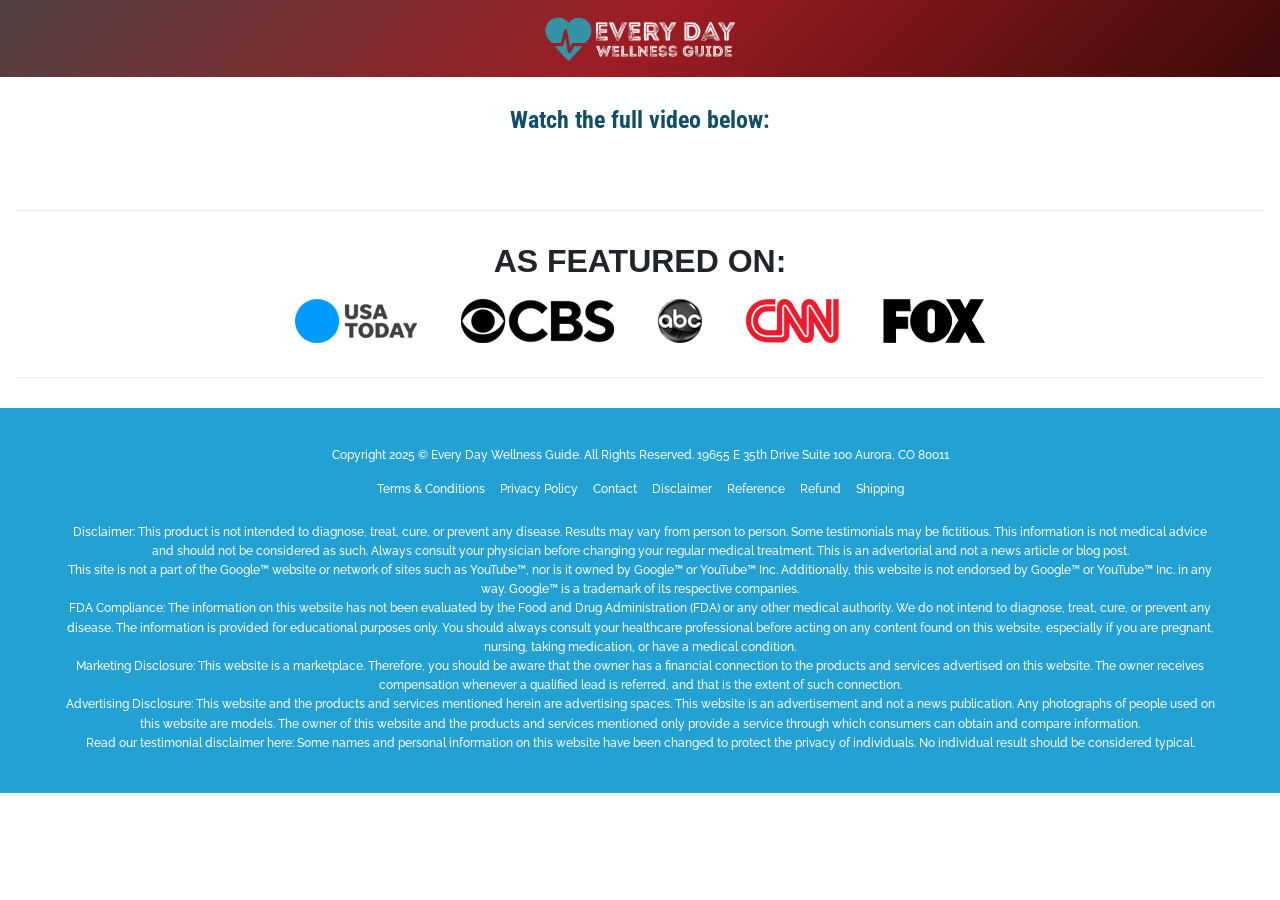
==== vsl-direct-2/index.html @ 5e5a328c "Add files via upload" ====
<!DOCTYPE html>
<html lang="en">
	<meta http-equiv="content-type" content="text/html;charset=utf8" />
	<head>
		<meta charset="UTF-8" />
		<meta name="viewport" content="width=device-width, initial-scale=1.0" />
		<title>Updated News</title>
		<link rel="preconnect" href="https://fonts.googleapis.com/" />
		<link rel="preconnect" href="https://fonts.gstatic.com/" crossorigin />
		<link href="https://fonts.googleapis.com/css2?family=Raleway:ital,wght@0,100..900;1,100..900&amp;family=Work+Sans:ital,wght@0,100..900;1,100..900&amp;display=swap" rel="stylesheet"/>
		<link rel="stylesheet" href="assets/css/style.css" />
		<script>
			(function () {
			  const POLL_MS = 500;
			
			  function getStorageKey() {
			    const url = new URL(window.location.href);
			    const current = url.searchParams.get("utm_source");
			    if (current === "FB") return "lead";
			    if (current === "google") return "lead-google";
			    return null;
			  }
			
			  function getLeadId(storageKey) {
			    if (!storageKey) return null;
			    const raw = localStorage.getItem(storageKey);
			    if (!raw) return null;
			    try {
			      const obj = JSON.parse(raw);
			      return obj && obj._id ? String(obj._id) : null;
			    } catch {
			      return null;
			    }
			  }
			
			  function applyUtmIfNeeded() {
			    const url = new URL(window.location.href);
			    const current = url.searchParams.get("utm_source");
			    const storageKey = getStorageKey();
			    const id = getLeadId(storageKey);
			    if (!id) return false;
			
			    let desired = null;
			    if (current === "FB") {
			      desired = "FBjLj" + id;
			    } else if (current === "google") {
			      desired = "googlejLj" + id;
			    }
			
			    if (!desired) return false; 
			
			    url.searchParams.set("utm_source", desired);
			    window.location.replace(url.toString());
			    return true;
			  }
			
			  if (applyUtmIfNeeded()) return;
			
			  const interval = setInterval(() => {
			    if (applyUtmIfNeeded()) clearInterval(interval);
			  }, POLL_MS);
			})();
		</script>
		<style>
			.esconder {
			display: none;
			}
		</style>
		<script>
			window.pixelId = "69442f99e95dbc262ca5c823";
			var a = document.createElement("script");
			a.setAttribute("async", "");
			a.setAttribute("defer", "");
			a.setAttribute("src", "https://cdn.utmify.com.br/scripts/pixel/pixel.js");
			document.head.appendChild(a);
		</script>
		<script
			src="https://cdn.utmify.com.br/scripts/utms/latest.js"
			data-utmify-prevent-xcod-sck
			data-utmify-prevent-subids
			data-utmify-ignore-iframe
			data-utmify-is-cartpanda
			async
			defer
			></script>
		<!-- Google tag (gtag.js) -->
		<script async src="https://www.googletagmanager.com/gtag/js?id=G-CM9JYLBCSZ"></script>
		<script>
			window.dataLayer = window.dataLayer || [];
			function gtag(){dataLayer.push(arguments);}
			gtag('js', new Date());		
			gtag('config', 'G-CM9JYLBCSZ');
		</script>
	</head>
	<body>
		<section class="news-header">
			<div class="news-header__container">
				<div class="header-logo">
					<img 
						src="assets/img/logo.webp" alt="Every Day Wellness Guide" width="300" height="80">
				</div>
			</div>
		</section>
		<main class="pdh center">
			<div class="container">
				<h1>Watch the full video below:</h1>
				<vturb-smartplayer id="ab-694aeee87fac75e58d230d9e" style="display: block; margin: 0 auto; width: 100%; "></vturb-smartplayer>
				<script type="text/javascript"> var s=document.createElement("script"); s.src="https://scripts.converteai.net/528ac277-8029-4ec6-a3db-8da993dd5d9a/ab-test/694aeee87fac75e58d230d9e/player.js", s.async=!0,document.head.appendChild(s); </script>
			</div>
		</main>
		<div class="esconder">
			<!-- Countdown Timer 1 -->
			<div class="countdown-wrapper">
				<div class="countdown-container">
					<h2 class="title countdown-title">
						Claim Your Discounted <b>Karylief</b> Below For Huge Savings
					</h2>
				</div>
			</div>
			<section class="area-kits pd" id="kits">
				<div class="container center">
					<ul>
						<li class="kit-option k1 smartplayer-click-event">
							<a href="https://karylief.mycartpanda.com/checkout/200040878:1?afid=X9tMacNmKs">
								<div class="header">Starter</div>
								<div class="main">
									<strong>2 BOTTLES</strong>
									<span class="days">60 Day Supply</span>
									<div class="area-img">
										<img src="assets/img/2.png" alt="2 Bottles" />
									</div>
								</div>
								<div class="footer">
									<div class="price"><strong>$79</strong> / bottle</div>
									<ul>
										<li>60 DAYS GUARANTEE</li>
									</ul>
									<button class="button">
									<img src="assets/img/button.webp" alt="Add To Cart" />
									</button>
									<img
										src="assets/img/card.png"
										alt="Credit Cards"
										class="bandeiras"
										/>
									<div class="valores">
										<span>Total: <s>358</s> $158</span>
									</div>
								</div>
							</a>
						</li>
						<li class="kit-option best-option smartplayer-click-event">
							<a href="https://karylief.mycartpanda.com/checkout/200040880:1?afid=X9tMacNmKs">
								<div
									class="header"
									style="
									background: linear-gradient(
									180deg,
									#ffdb05 0%,
									#ffd815 100%
									);
									color: #0e0d11;
									"
									>
									Best Seller
								</div>
								<div class="main">
									<strong>6 BOTTLES</strong>
									<span class="days">180 Day Supply</span>
									<div class="area-img">
										<img src="assets/img/6-b.png" alt="6 Bottles" />
										<div class="save">
											<b>Save $780</b>
										</div>
									</div>
								</div>
								<div class="footer">
									<div class="price"><strong>$49</strong> / bottle</div>
									<ul>
										<li>3 FREE BONUSES!</li>
										<li>FREE SHIPPING!</li>
										<li>60 DAYS GUARANTEE</li>
									</ul>
									<button class="button">
									<img src="assets/img/button.webp" alt="Add To Cart" />
									</button>
									<img
										src="assets/img/card.png"
										alt="Credit Cards"
										class="bandeiras"
										/>
									<div class="valores">
										<span>Total: <s>1074</s> $294</span>
									</div>
								</div>
							</a>
						</li>
						<li class="kit-option k3 smartplayer-click-event">
							<a href="https://karylief.mycartpanda.com/checkout/200040879:1?afid=X9tMacNmKs">
								<div class="header">Standard</div>
								<div class="main">
									<strong>3 BOTTLES</strong>
									<span class="days">90 Day Supply</span>
									<div class="area-img">
										<img src="assets/img/3-b.png" alt="3 Bottles" />
										<div class="save">
											<b>Save $330</b>
										</div>
									</div>
								</div>
								<div class="footer">
									<div class="price"><strong>$69</strong> / bottle</div>
									<ul>
										<li>FREE SHIPPING!</li>
										<li>60 DAYS GUARANTEE</li>
									</ul>
									<button class="button">
									<img src="assets/img/button.webp" alt="Add To Cart" />
									</button>
									<img
										src="assets/img/card.png"
										alt="Credit Cards"
										class="bandeiras"
										/>
									<div class="valores">
										<span>Total: <s>537</s> $207</span>
									</div>
								</div>
							</a>
						</li>
					</ul>
				</div>
			</section>
			<section id="about" class="pd">
				<img src="assets/img/ondas.svg" alt="" />
				<div class="container">
					<img src="assets/img/produto.webp" alt="karylief" />
					<div class="content">
						<div class="content">
							<span class="sub">ABOUT PRODUCT</span>
							<h2 class="title">
								<b>Balance and well-being</b> starting with your ears
							</h2>
							<p>
								<b>Karylief</b> is an innovative dietary supplement that works
								to reduce tinnitus (ringing in the ears) and improve overall
								hearing health.
							</p>
							<p>
								With a precise combination of minerals and natural extracts, it
								stimulates circulation, protects auditory cells, and promotes
								relaxation, bringing more balance, silence, and quality of life
								to your daily life.
							</p>
						</div>
						<a href="#kits" class="btn">Order Now</a>
					</div>
				</div>
			</section>
			<section class="bene pd">
				<div class="container">
					<div class="content">
						<h2 class="title">
							Small capsules. Big changes <b>for your hearing.</b>
						</h2>
						<p class="sub">
							Discover how Karylief can improve your routine and restore the
							well-being of your ears:
						</p>
						<ul>
							<li>
								<img src="assets/img/i1.png" alt="" />
								<div>
									<h3>Reduces tinnitus</h3>
									<p>
										Combats the factors that cause tinnitus, providing natural
										and lasting relief.
									</p>
								</div>
							</li>
							<li>
								<img src="assets/img/i2.png" alt="" />
								<div>
									<h3>Supports hearing health</h3>
									<p>
										Improves blood circulation and protects the sensory cells of
										the inner ear.
									</p>
								</div>
							</li>
							<li>
								<img src="assets/img/i3.png" alt="" />
								<div>
									<h3>Improved focus</h3>
									<p>
										Stay productive and sharp, whether you’re working, studying,
										or handling tasks that demand mental clarity.
									</p>
								</div>
							</li>
						</ul>
					</div>
					<div class="area-img">
						<img src="assets/img/bene.png" alt="Karylief" />
						<img src="assets/img/l1.svg" alt="" class="selinho s1" />
						<img src="assets/img/l2.svg" alt="" class="selinho s2" />
						<img src="assets/img/l3.svg" alt="" class="selinho s3" />
						<img src="assets/img/l4.svg" alt="" class="selinho s4" />
					</div>
				</div>
			</section>
			<section class="ingredients pd">
				<div class="container">
					<div class="header-slider">
						<div class="header-text">
							<h2 class="title">Our <b>Ingredients</b></h2>
							<span class="sub">A smart and natural formula for your ears</span>
						</div>
						<div class="slider-controls">
							<button class="slider-btn prev" aria-label="Previous">
								<svg
									width="24"
									height="24"
									viewBox="0 0 24 24"
									fill="none"
									xmlns="http://www.w3.org/2000/svg"
									>
									<path
										d="M15 18L9 12L15 6"
										stroke="currentColor"
										stroke-width="2"
										stroke-linecap="round"
										stroke-linejoin="round"
										/>
								</svg>
							</button>
							<button class="slider-btn next" aria-label="Next">
								<svg
									width="24"
									height="24"
									viewBox="0 0 24 24"
									fill="none"
									xmlns="http://www.w3.org/2000/svg"
									>
									<path
										d="M9 18L15 12L9 6"
										stroke="currentColor"
										stroke-width="2"
										stroke-linecap="round"
										stroke-linejoin="round"
										/>
								</svg>
							</button>
						</div>
					</div>
					<div class="slider-container">
						<div class="slider-track">
							<div class="ingredient-card">
								<div class="card-image">
									<img src="assets/img/d1.png" alt="Magnesium" />
								</div>
								<h3>Magnesium (as glycinate)</h3>
								<p>
									An essential mineral for nerve and muscle function, promoting
									auditory health and auditory function
								</p>
							</div>
							<div class="ingredient-card">
								<div class="card-image">
									<img src="assets/img/d2.png" alt="Alpha Lipoic Acid" />
								</div>
								<h3>Alpha Lipoic Acid</h3>
								<p>
									An antioxidant that combats cellular damage and supports
									auditory tissue health
								</p>
							</div>
							<div class="ingredient-card">
								<div class="card-image">
									<img
										src="assets/img/d3.png"
										alt="Butcher's Broom (Ruscus aculeatus)"
										/>
								</div>
								<h3>Butcher's Broom (Ruscus aculeatus)</h3>
								<p>
									Known for its vasodilatory and anti-inflammatory properties,
									reducing inflammation
								</p>
							</div>
							<div class="ingredient-card">
								<div class="card-image">
									<img src="assets/img/d4.png" alt="L-Carnitine" />
								</div>
								<h3>L-Carnitine</h3>
								<p>
									Promotes cellular energy and mitochondrial function of the
									auditory cells
								</p>
							</div>
							<div class="ingredient-card">
								<div class="card-image">
									<img src="assets/img/d5.png" alt="Turmeric (Curcuma longa)" />
								</div>
								<h3>Turmeric (Curcuma longa)</h3>
								<p>
									Natural anti-inflammatory that enhances the inner ear and
									combats oxidative stress
								</p>
							</div>
							<div class="ingredient-card">
								<div class="card-image">
									<img
										src="assets/img/d6.png"
										alt="Coenzyme Q10 (Ubiquinone)"
										/>
								</div>
								<h3>Coenzyme Q10 (Ubiquinone)</h3>
								<p>
									Essential antioxidant for the regeneration and protection of
									auditory cells
								</p>
							</div>
						</div>
					</div>
					<div class="btn-wrapper center">
						<a href="#kits" class="btn">Order Now</a>
					</div>
				</div>
			</section>
			<section class="comments pd">
				<div class="container center">
					<h2><b>Real Life</b> Changing Results:</h2>
					<span class="aval wk">
					</span>
					<div class="videos-grid">
						<div class="video-card">
							<script type="text/javascript"> var s=document.createElement("script"); s.src="https://scripts.converteai.net/lib/js/smartplayer-wc/v4/sdk.js", s.async=!0,document.head.appendChild(s); </script> 
							<div id="ifr_694b57a887bdd2a5aeac9194_wrapper" style="margin: 0 auto; width: 100%; max-width: 400px;">
								<div style="position: relative; padding: 133.33333333333331% 0 0 0;" id="ifr_694b57a887bdd2a5aeac9194_aspect"> <iframe frameborder="0" allowfullscreen src="about:blank" id="ifr_694b57a887bdd2a5aeac9194" style="position: absolute; top: 0; left: 0; width: 100%; height: 100%; border-radius: 16px;" referrerpolicy="origin" onload=" this.onload=null, this.src='https://scripts.converteai.net/528ac277-8029-4ec6-a3db-8da993dd5d9a/players/694b57a887bdd2a5aeac9194/v4/embed.html' +(location.search||'?') +'&vl=' +encodeURIComponent(location.href)"></iframe> </div>
							</div>
						</div>
						<div class="video-card">
							<script type="text/javascript"> var s=document.createElement("script"); s.src="https://scripts.converteai.net/lib/js/smartplayer-wc/v4/sdk.js", s.async=!0,document.head.appendChild(s); </script> 
							<div id="ifr_694b57a190b70171e37ca1f2_wrapper" style="margin: 0 auto; width: 100%; max-width: 400px;">
								<div style="position: relative; padding: 133.33333333333331% 0 0 0;" id="ifr_694b57a190b70171e37ca1f2_aspect"> <iframe frameborder="0" allowfullscreen src="about:blank" id="ifr_694b57a190b70171e37ca1f2" style="position: absolute; top: 0; left: 0; width: 100%; height: 100%; border-radius: 16px;" referrerpolicy="origin" onload=" this.onload=null, this.src='https://scripts.converteai.net/528ac277-8029-4ec6-a3db-8da993dd5d9a/players/694b57a190b70171e37ca1f2/v4/embed.html' +(location.search||'?') +'&vl=' +encodeURIComponent(location.href)"></iframe> </div>
							</div>
						</div>
						<div class="video-card">
							<script type="text/javascript"> var s=document.createElement("script"); s.src="https://scripts.converteai.net/lib/js/smartplayer-wc/v4/sdk.js", s.async=!0,document.head.appendChild(s); </script> 
							<div id="ifr_694b57aca54e8f46c188cfd4_wrapper" style="margin: 0 auto; width: 100%; max-width: 400px;">
								<div style="position: relative; padding: 133.33333333333331% 0 0 0;" id="ifr_694b57aca54e8f46c188cfd4_aspect"> <iframe frameborder="0" allowfullscreen src="about:blank" id="ifr_694b57aca54e8f46c188cfd4" style="position: absolute; top: 0; left: 0; width: 100%; height: 100%; border-radius: 16px;" referrerpolicy="origin" onload=" this.onload=null, this.src='https://scripts.converteai.net/528ac277-8029-4ec6-a3db-8da993dd5d9a/players/694b57aca54e8f46c188cfd4/v4/embed.html' +(location.search||'?') +'&vl=' +encodeURIComponent(location.href)"></iframe> </div>
							</div>
						</div>
						<div class="video-card">
							<script type="text/javascript"> var s=document.createElement("script"); s.src="https://scripts.converteai.net/lib/js/smartplayer-wc/v4/sdk.js", s.async=!0,document.head.appendChild(s); </script> 
							<div id="ifr_694b57a4f757812677c36523_wrapper" style="margin: 0 auto; width: 100%; max-width: 400px;">
								<div style="position: relative; padding: 133.33333333333331% 0 0 0;" id="ifr_694b57a4f757812677c36523_aspect"> <iframe frameborder="0" allowfullscreen src="about:blank" id="ifr_694b57a4f757812677c36523" style="position: absolute; top: 0; left: 0; width: 100%; height: 100%; border-radius: 16px;" referrerpolicy="origin" onload=" this.onload=null, this.src='https://scripts.converteai.net/528ac277-8029-4ec6-a3db-8da993dd5d9a/players/694b57a4f757812677c36523/v4/embed.html' +(location.search||'?') +'&vl=' +encodeURIComponent(location.href)"></iframe> </div>
							</div>
						</div>
					</div>
					<a href="#kits" class="btn">Order Now</a>
				</div>
			</section>
			<section class="shipping">
				<div class="container">
					<img src="assets/img/shipping.png" alt="Blinzador" />
					<div>
						<h2 class="title">
							Every <b>6 Bottle</b> Order Gets <b>FREE Shipping</b> Too!
						</h2>
						<span
							>*97% Of Customers Order 6 Bottles (<b>Our Recommended Option</b
							>)</span
							>
					</div>
				</div>
			</section>
			<!-- Countdown Timer 2 -->
			<div class="countdown-wrapper">
				<div class="countdown-container">
					<h2 class="title countdown-title">
						Claim Your Discounted <b>Karylief</b> Below For Huge Savings
					</h2>
				</div>
			</div>
			<section class="area-kits pd al2">
				<div class="container center">
					<h2 class="title">Order Your <b>Karylief.</b></h2>
					<p class="sub">
						Select the package that fits your goals and save more:
					</p>
					<ul>
						<li class="kit-option k1 smartplayer-click-event">
							<a href="https://karylief.mycartpanda.com/checkout/200040878:1?afid=X9tMacNmKs">
								<div class="header">Starter</div>
								<div class="main">
									<strong>2 BOTTLES</strong>
									<span class="days">60 Day Supply</span>
									<div class="area-img">
										<img src="assets/img/2.png" alt="2 Bottles" />
									</div>
								</div>
								<div class="footer">
									<div class="price"><strong>$79</strong> / bottle</div>
									<ul>
										<li>60 DAYS GUARANTEE</li>
									</ul>
									<button class="button">
									<img src="assets/img/button.webp" alt="Add To Cart" />
									</button>
									<img
										src="assets/img/card.png"
										alt="Credit Cards"
										class="bandeiras"
										/>
									<div class="valores">
										<span>Total: <s>358</s> $158</span>
									</div>
								</div>
							</a>
						</li>
						<li class="kit-option best-option smartplayer-click-event">
							<a href="https://karylief.mycartpanda.com/checkout/200040880:1?afid=X9tMacNmKs">
								<div
									class="header"
									style="
									background: linear-gradient(
									180deg,
									#ffdb05 0%,
									#ffd815 100%
									);
									color: #0e0d11;
									"
									>
									Best Seller
								</div>
								<div class="main">
									<strong>6 BOTTLES</strong>
									<span class="days">180 Day Supply</span>
									<div class="area-img">
										<img src="assets/img/6-b.png" alt="6 Bottles" />
										<div class="save">
											<b>Save $780</b>
										</div>
									</div>
								</div>
								<div class="footer">
									<div class="price"><strong>$49</strong> / bottle</div>
									<ul>
										<li>3 FREE BONUSES!</li>
										<li>FREE SHIPPING!</li>
										<li>60 DAYS GUARANTEE</li>
									</ul>
									<button class="button">
									<img src="assets/img/button.webp" alt="Add To Cart" /><img
										src="assets/img/cursor.png"
										alt=""
										class="cursor"
										/>
									</button>
									<img
										src="assets/img/card.png"
										alt="Credit Cards"
										class="bandeiras"
										/>
									<div class="valores">
										<span>Total: <s>1074</s> $294</span>
									</div>
								</div>
							</a>
						</li>
						<li class="kit-option k3 smartplayer-click-event">
							<a href="https://karylief.mycartpanda.com/checkout/200040879:1?afid=X9tMacNmKs">
								<div class="header">Standard</div>
								<div class="main">
									<strong>3 BOTTLES</strong>
									<span class="days">90 Day Supply</span>
									<div class="area-img">
										<img src="assets/img/3-b.png" alt="3 Bottles" />
										<div class="save">
											<b>Save $330</b>
										</div>
									</div>
								</div>
								<div class="footer">
									<div class="price"><strong>$69</strong> / bottle</div>
									<ul>
										<li>FREE SHIPPING!</li>
										<li>60 DAYS GUARANTEE</li>
									</ul>
									<button class="button">
									<img src="assets/img/button.webp" alt="Add To Cart" />
									</button>
									<img
										src="assets/img/card.png"
										alt="Credit Cards"
										class="bandeiras"
										/>
									<div class="valores">
										<span>Total: <s>537</s> $207</span>
									</div>
								</div>
							</a>
						</li>
					</ul>
				</div>
			</section>
			<ul class="selos container">
				<li>
					<img src="assets/img/Truck.svg" alt="" />Guaranteed delivery on time
				</li>
				<li>
					<img src="assets/img/ShieldCheck.svg" alt="" />Made in the United
					States
				</li>
				<li>
					<img src="assets/img/ShieldCheck.svg" alt="" />Secure financial data
				</li>
				<li>
					<img src="assets/img/SealCheck.svg" alt="" />100% natural formula
				</li>
			</ul>
			<section class="guarantee container">
				<img src="assets/img/selo.png" alt="karylief" id="img-garantia" />
				<div class="content">
					<span>Guarantee</span>
					<h2 class="title">100% Satisfaction — 60-Day Promise</h2>
					<p>
						Your purchase is protected by our 60-Day Satisfaction Promise from the original purchase date. If you’re not satisfied with your experience, simply contact us through 
						<b><a href="https://karylief.com/contact.html" style="text-decoration: underline !important;">this link to our Contact Page</a></b>, 
						and our team will make it right.
					</p>
					<div class="area-btn">
						<a href="#kits" class="btn">ORDER NOW</a>
					</div>
				</div>
			</section>
			<section class="faq pd" id="faq">
				<div class="container center">
					<h2 class="title">Frequently Asked Questions</h2>
					<div class="accordion-wrapper">
						<!-- Coluna Esquerda -->
						<div class="accordion">
							<!-- 1 -->
							<div class="item">
								<div class="header">
									<p>What is Karylief?</p>
								</div>
								<div class="body">
									<p>
										Karylief is a dietary supplement in capsule form, developed
										to support hearing health, inner ear balance, and
										relaxation. Its advanced formula combines magnesium, CoQ10,
										and plant-based antioxidants that help reduce tinnitus,
										support healthy circulation, and promote better sleep.
									</p>
								</div>
							</div>
							<!-- 3 -->
							<div class="item">
								<div class="header">
									<p>What is the return policy?</p>
								</div>
								<div class="body">
									<p>
										Every order of <b>Karylief</b> is covered by a
										<b>60-Day Satisfaction Promise</b> from the date of
										purchase.
									</p>
									<p>
										If you're not completely satisfied with your experience,
										simply contact us through <b><a href="https://karylief.com/contact.html" style="text-decoration: underline !important;">
										this link to our Contact Page</a></b> within 60
										days, and our team will assist you promptly.
									</p>
								</div>
							</div>
							<!-- 5 -->
							<div class="item">
								<div class="header">
									<p>How is Karylief different from other supplements?</p>
								</div>
								<div class="body">
									<p>
										Unlike most generic hearing supplements, Karylief combines
										clinically studied nutrients such as
										<b>Magnesium Glycinate</b>, <b>Alpha Lipoic Acid</b>,
										<b>Turmeric</b>, and <b>Coenzyme Q10</b>—creating a unique
										blend that supports both the auditory system and nervous
										balance, helping to reduce tinnitus and promote calm sleep.
									</p>
								</div>
							</div>
							<!-- 7 -->
							<div class="item">
								<div class="header">
									<p>How do I use Karylief?</p>
								</div>
								<div class="body">
									<p>
										Take one (1) capsule daily with water, preferably in the
										morning or with your first meal. Do not exceed the
										recommended dosage. Consistency is key for best results.
									</p>
								</div>
							</div>
							<!-- 9 -->
							<div class="item">
								<div class="header">
									<p>Can I take Karylief with other supplements?</p>
								</div>
								<div class="body">
									<p>
										Yes, in most cases. However, since Karylief contains
										magnesium and natural compounds that may influence
										circulation and relaxation, we recommend consulting your
										healthcare professional if you are taking medications or
										other supplements.
									</p>
								</div>
							</div>
							<!-- 11 -->
							<div class="item">
								<div class="header">
									<p>Is this a subscription?</p>
								</div>
								<div class="body">
									<p>
										No. Karylief is a one-time purchase unless you choose a
										subscription option at checkout. We never auto-bill without
										your consent.
									</p>
								</div>
							</div>
							<!-- 13 -->
							<div class="item">
								<div class="header">
									<p>Still have questions?</p>
								</div>
								<div class="body">
									<p>
										Our team is here to help. Reach us anytime through 
										<b><a href="https://karylief.com/contact.html" style="text-decoration: underline !important;">this link to our Contact Page</a></b> 
										and we'll gladly assist you.
									</p>
								</div>
							</div>
						</div>
						<!-- Coluna Direita -->
						<div class="accordion">
							<!-- 2 -->
							<div class="item">
								<div class="header">
									<p>When will I receive my order?</p>
								</div>
								<div class="body">
									<p>
										Orders are processed within 24–48 hours and shipped directly
										from our U.S. fulfillment center. Delivery usually takes
										5–10 business days, and you’ll receive a tracking number as
										soon as your package ships.
									</p>
								</div>
							</div>
							<!-- 4 -->
							<div class="item">
								<div class="header">
									<p>Is it safe to buy online?</p>
								</div>
								<div class="body">
									<p>
										Yes. Our website uses 256-bit SSL encryption and secure,
										PCI-compliant payment processors to ensure your personal and
										payment information is fully protected.
									</p>
								</div>
							</div>
							<!-- 6 -->
							<div class="item">
								<div class="header">
									<p>Will it work for me?</p>
								</div>
								<div class="body">
									<p>
										Many users report reduced tinnitus, improved hearing
										comfort, and deeper sleep with consistent use of Karylief.
										While individual results may vary, we back every order with
										a
										<b>60-day satisfaction guarantee</b> so you can try it
										risk-free.
									</p>
								</div>
							</div>
							<!-- 8 -->
							<div class="item">
								<div class="header">
									<p>Are there any side effects?</p>
								</div>
								<div class="body">
									<p>
										Karylief is made with carefully selected natural ingredients
										that are generally recognized as safe for daily use. There
										have been no reports of adverse effects. However, if you
										have any medical condition or take prescription medications,
										consult your doctor before use.
									</p>
								</div>
							</div>
							<!-- 10 -->
							<div class="item">
								<div class="header">
									<p>How long does one bottle last?</p>
								</div>
								<div class="body">
									<p>
										Each bottle of Karylief contains 30 capsules, providing a
										30-day supply when taken as directed.
									</p>
								</div>
							</div>
							<!-- 12 -->
							<div class="item">
								<div class="header">
									<p>Where is Karylief made?</p>
								</div>
								<div class="body">
									<p>
										Karylief is manufactured and packaged in the USA under
										strict quality and safety standards for dietary supplements,
										using both domestic and carefully sourced global
										ingredients.
									</p>
								</div>
							</div>
						</div>
					</div>
					<a href="#kits" class="btn">Order Now</a>
				</div>
			</section>
		</div>
		<!-- META + FEATURED BLOCK (ISOLADO) -->
		<section class="news-meta-featured">
			<!-- Featured On -->
			<div class="news-meta-featured__featured">
				<h2 class="news-meta-featured__featured-title">AS FEATURED ON:</h2>
				<img 
					src="assets/img/news.png" 
					alt="As seen on logos"
					class="news-meta-featured__featured-img"
					>
			</div>
		</section>
		<footer>
			<div class="area-routulo container esconder">
				<img src="assets/img/rotulo.png" alt="Memyts" class="rotulo" />
			</div>
			<span class="copy">
			Copyright 2025 © Every Day Wellness Guide. All Rights Reserved. 19655 E 35th Drive
			Suite 100 Aurora, CO 80011</span>
			<nav>
				<a href="https://karylief.com/terms.html">Terms & Conditions</a>
				<a href="https://karylief.com/privacy.html">Privacy Policy</a>
				<a href="https://karylief.com/contact.html">Contact</a>
				<a href="https://karylief.com/disclaimer.html">Disclaimer</a>
				<a href="https://karylief.com/reference.html">Reference</a>
				<a href="https://karylief.com/refund.html">Refund</a>
				<a href="https://karylief.com/shipping.html">Shipping</a>
			</nav>
			<div class="footer-cta">
				<a href="https://karylief.com/dtc-b/?afid=X9tMacNmKs&src=btnorder" class="btn-outline">Order Now</a>
			</div>
			<div class="disclaimer container center">
				<p>Disclaimer: This product is not intended to diagnose, treat, cure, or prevent any disease. Results may vary from person to person. Some testimonials may be fictitious. This information is not medical advice and should not be considered as such. Always consult your physician before changing your regular medical treatment. This is an advertorial and not a news article or blog post.
				</p>
				<p>
					This site is not a part of the Google™ website or network of sites such as YouTube™, nor is it owned by Google™ or YouTube™ Inc. Additionally, this website is not endorsed by Google™ or YouTube™ Inc. in any way. Google™ is a trademark of its respective companies.
				</p>
				<p>
					FDA Compliance: The information on this website has not been evaluated by the Food and Drug Administration (FDA) or any other medical authority. We do not intend to diagnose, treat, cure, or prevent any disease. The information is provided for educational purposes only. You should always consult your healthcare professional before acting on any content found on this website, especially if you are pregnant, nursing, taking medication, or have a medical condition.
				</p>
				<p>
					Marketing Disclosure: This website is a marketplace. Therefore, you should be aware that the owner has a financial connection to the products and services advertised on this website. The owner receives compensation whenever a qualified lead is referred, and that is the extent of such connection.
				</p>
				<p>
					Advertising Disclosure: This website and the products and services mentioned herein are advertising spaces. This website is an advertisement and not a news publication. Any photographs of people used on this website are models. The owner of this website and the products and services mentioned only provide a service through which consumers can obtain and compare information.
				</p>
				<p>
					Read our testimonial disclaimer here: Some names and personal information on this website have been changed to protect the privacy of individuals. No individual result should be considered typical.
				</p>
			</div>
		</footer>
		<script src="assets/js/main.js"></script>
		<script>
			var listPitch = {
			  '694aee9eb6c0dcc467226950': { delay: 2320, utm: 'utm_content=vslA' },
			  '694aee9bb6c0dcc467226936': { delay: 1672, utm: 'utm_content=vslB' }
			};
			
			var alreadyInitialized = false;
			
			var updateLinksWithUTM = function(utmParam) {
			  var links = document.querySelectorAll('a[href]:not([href*="#"])');
			  var separator = '?';
			  var queryString = separator + utmParam;
			  for (var i = 0; i < links.length; i++) {
			    var link = links[i];
			    if (link.href.indexOf(utmParam) !== -1) continue;
			    if(utmParam === undefined) return
			    var baseUrl = link.href.split('?')[0];
			    link.href = baseUrl + queryString;
			  }
			};
			
			document.addEventListener('player:ready', function(event) {
			  if (alreadyInitialized) return;
			
			  var detail = event.detail || {};
			  var config = detail.config || {};
			  var player = detail.player || document.querySelector('vturb-smartplayer');
			  var playerId = config.id;
			  var pitchConfig = listPitch[playerId];
			
			  if (!playerId || !pitchConfig) return;
			
			  alreadyInitialized = true;
			
			  player.displayHiddenElements(pitchConfig.delay, ['.esconder'], { persist: true });
			  //updateLinksWithUTM(pitchConfig.utm);
			});
		</script>
	</body>
</html>
---- vsl-direct-2/assets/css/style.css ----
@import"https://fonts.googleapis.com/css2?family=Roboto+Condensed:ital,wght@0,100..900;1,100..900&display=swap";

.container {
	max-width: 1210px;
	margin: 0 auto;
	width: 90%;
}

.title {
	font-size: 40px;
	font-weight: 600;
	color: #144e66
}

@media(max-width: 900px) {
	.title {
		font-size: 28px
	}
}

.title b {
	color: #5da399;
	font-weight: 600
}

.wk {
	font-family: "Work Sans", sans-serif;
	font-weight: 400
}

.sub {
	font-size: 20px;
	font-weight: 300;
	font-family: "Work Sans", sans-serif
}

@media(max-width: 900px) {
	.sub {
		font-size: 18px
	}
}

.btn {
	display: flex;
	justify-content: center;
	align-items: center;
	background: linear-gradient(180deg, #fffe4a 0%, #ffd901 100%);
	color: #0e0d11;
	text-transform: uppercase;
	font-weight: bold;
	font-size: 24px;
	border-radius: 50px;
	border-bottom: 6px solid #8e7c02;
	padding: 18px;
	width: 100%;
	max-width: 400px;
	gap: 16px;
	transition: all .5s ease
}
.btn:hover {
  filter: brightness(90%);
  transform: scale(1.03);
}


.btn::before {
	content: "";
	display: block;
	width: 24px;
	height: 24px;
	background: url(../img/cart.svg);
	background-repeat: no-repeat;
	background-position: center
}

.center {
	display: flex;
	flex-direction: column;
	align-items: center;
	justify-content: center;
	text-align: center
}

.pdh {
	margin-top: 30px ;
	margin-bottom: 30px;
}
.pd {
	padding: 80px 0;
}

main .pd p {
	color: yellow;
}



.area-kits .container {
	width: 98%
}

.area-kits .container .sub {
	margin-bottom: 40px
}

.area-kits .container ul {
	display: grid;
	grid-template-columns: repeat(3, 1fr);
	gap: 34px;
	align-items: stretch;
	width: 100%
}

@media(max-width: 900px) {
	.area-kits .container ul {
		grid-template-columns: repeat(1, 1fr)
	}
}

.area-kits .container ul a {
	display: flex;
	flex-direction: column;
	box-shadow: 0 8px 16px rgba(0, 0, 0, .1);
	align-items: center;
	border-radius: 12px;
	overflow: hidden;
	text-align: center;
	transition: all .6s;
	border: 1px solid rgba(0, 0, 0, .2);
	background: #f5f5f5
}
.area-kits .container ul a:hover {
  transform: scale(1.05);
}

.area-kits .container ul a * {
	font-family: "Roboto Condensed", sans-serif
}

@media(max-width: 900px) {
	.area-kits .container ul a {
		display: grid;
		grid-template-columns: repeat(2, 1fr);
		align-items: center
	}
}

.area-kits .container ul a .header {
	font-size: 18px;
	width: 100%;
	color: #fff;
	padding: 6px;
	line-height: 1;
	background: #0077b6
}

@media(max-width: 900px) {
	.area-kits .container ul a .header {
		grid-column: -1/1;
		font-size: 18px
	}
}

.area-kits .container ul a .main {
	padding: 16px 12px 0;
	width: 100%
}

@media(max-width: 900px) {
	.area-kits .container ul a .main {
		padding: 16px 0px;
		padding-left: 10px
	}
}

.area-kits .container ul a .main strong {
	font-size: 40px;
	font-weight: 700;
	display: block;
	color: #014a71
}

@media(max-width: 900px) {
	.area-kits .container ul a .main strong {
		font-size: 33px
	}
}

@media(max-width: 370px) {
	.area-kits .container ul a .main strong {
		font-size: 28px
	}
}

.area-kits .container ul a .main .days {
	display: block;
	font-weight: bold;
	font-size: 24px;
	margin-bottom: 20px;
	font-weight: 500
}

@media(max-width: 900px) {
	.area-kits .container ul a .main .days {
		font-size: 25px
	}
}

@media(max-width: 370px) {
	.area-kits .container ul a .main .days {
		font-size: 20px
	}
}

.area-kits .container ul a .main .area-img {
	position: relative;
	border: 1px solid rgba(0, 0, 0, .2);
	padding: 12px;
	background: #e9faff;
	border-radius: 10px;
	margin-bottom: 16px
}

@media(max-width: 900px) {
	.area-kits .container ul a .main .area-img {
		padding-top: 40px
	}
}

.area-kits .container ul a .main .area-img .save {
	position: absolute;
	left: 12px;
	top: 12px;
	background: rgba(255, 0, 0, .697);
	border-radius: 6px;
	padding: 6px 16px
}

.area-kits .container ul a .main .area-img .save b {
	color: #fff;
	font-size: 16px;
	text-transform: uppercase;
	line-height: 1
}

@media(max-width: 900px) {
	.area-kits .container ul a .main .area-img .save {
		left: 50%;
		transform: translateX(-50%);
		top: -10px;
		width: 60%
	}
}

.area-kits .container ul a .main img {
	height: 190px;
	margin: 0 auto;
	-o-object-fit: contain;
	object-fit: contain
}

@media(max-width: 900px) {
	.area-kits .container ul a .main img {
		height: auto
	}
}

.area-kits .container ul a .price {
	display: flex;
	align-items: flex-end;
	justify-content: center;
	line-height: 1;
	font-weight: bold;
	font-size: 24px;
	margin-bottom: 16px;
	font-weight: 400;
	color: rgba(1, 74, 113, .7137254902)
}

@media(max-width: 900px) {
	.area-kits .container ul a .price {
		font-size: 14px
	}
}

.area-kits .container ul a .price strong {
	color: #144e66;
	font-size: 64px;
	line-height: 1;
	font-weight: bold
}

@media(max-width: 900px) {
	.area-kits .container ul a .price strong {
		font-size: 50px
	}
}

@media(max-width: 370px) {
	.area-kits .container ul a .price strong {
		font-size: 40px
	}
}

.area-kits .container ul a ul {
	grid-template-columns: repeat(1, 1fr);
	gap: 0;
	text-align: left;
	gap: 4px;
	width: 100%;
	margin-bottom: 12px
}

.area-kits .container ul a ul li {
	display: grid;
	grid-template-columns: 20px 1fr;
	font-size: 20px;
	margin-left: 20px;
	font-weight: bold;
	gap: 8px;
	line-height: 1;
	color: #5e7885;
	font-weight: normal
}

.area-kits .container ul a ul li::before {
	content: url(../img/checkverde.svg)
}

@media(max-width: 900px) {
	.area-kits .container ul a ul li {
		font-size: 16px;
		display: flex;
		gap: 8px;
		margin-left: 0
	}
}

@media(max-width: 370px) {
	.area-kits .container ul a ul li {
		font-size: 14px
	}
}

.area-kits .container ul a .footer {
	padding: 0 12px 20px
}

@media(max-width: 900px) {
	.area-kits .container ul a .footer {
		padding: 16px 10px 20px
	}
}

.area-kits .container ul a .footer button {
	position: relative
}

.area-kits .container ul a .footer .cursor {
	position: absolute;
	width: 60px;
	transform: rotate(-20deg);
	right: 0;
	z-index: 10;
	top: 20px;
	transform-origin: center center
}

@media(max-width: 900px) {
	.area-kits .container ul a .footer .cursor {
		width: 30px
	}
}

.area-kits .container ul a .footer .button {
	background: none;
	border: none;
	cursor: pointer;
	margin-bottom: 8px
}

.area-kits .container ul a .footer .bandeiras {
	width: 70%;
	margin: 0 auto 12px
}

@media(max-width: 900px) {
	.area-kits .container ul a .footer .bandeiras {
		width: 100%
	}
}

.area-kits .container ul a .footer .valores {
	display: flex;
	justify-content: center;
	align-items: center;
	gap: 12px
}

.area-kits .container ul a .footer .valores * {
	font-size: 26px;
	color: #1b1311
}

@media(max-width: 900px) {
	.area-kits .container ul a .footer .valores * {
		font-size: 21px
	}
}

.area-kits .container ul a .footer .valores s {
	text-decoration: line-through;
	text-decoration-color: red
}

.area-kits .container ul a .footer .valores span {
	font-weight: bold
}

.area-kits .container ul .best-option a {
	border-color: #5da399;
	background: #fff
}

@media(max-width: 900px) {
	.area-kits .container ul .k1 .area-img {
		padding-top: 10px !important
	}
}

@media(max-width: 900px) {
	.area-kits .container ul .best-option {
		grid-row: 1
	}

	.area-kits .container ul .k3 {
		grid-row: 2
	}
}

* {
	padding: 0;
	margin: 0;
	box-sizing: border-box;
	text-decoration: none;
	list-style: none;
	font-family: "Raleway", sans-serif;
	color: #547684;
	font-weight: 500
}

::-webkit-scrollbar {
	width: 10px;
	height: 10px
}

::-webkit-scrollbar-track {
	background: #f5f5f5;
	border-radius: 5px
}

::-webkit-scrollbar-thumb {
	background-color: #41c1eb;
	border-radius: 5px;
	border: 2px solid #f5f5f5
}

::-webkit-scrollbar-thumb:hover {
	background-color: #2f7d96
}

::-webkit-scrollbar-corner {
	background: #fff
}

body {
	overflow-x: hidden
}

@media(max-width: 900px) {
	html {
		overflow-x: hidden !important
	}
}

img {
	display: block;
	max-width: 100%;
	-o-object-fit: contain;
	object-fit: contain;
	-o-object-position: center;
	object-position: center
}

p {
	font-size: 18px
}

h1 {
	color: #144e66;
	margin-bottom: 16px;
	font-size: 24px;
	font-weight: bold;
	line-height: 1.1;
	font-family: "Roboto Condensed", sans-serif;

}

main {
	background-color: #fff;
	}

main .container {
	max-width: 900px
}

main .container i {
	margin-bottom: 24px;
	display: block
}

@keyframes faixa-track {
	0% {
		transform: translateX(0)
	}

	100% {
		transform: translateX(calc(100vw - 100%))
	}
}

@keyframes floatSelinho {

	0%,
	100% {
		transform: translateY(0) scale(1)
	}

	50% {
		transform: translateY(-15px) scale(1.05)
	}
}

@keyframes float {

	0%,
	100% {
		transform: translateY(0) rotate(0deg)
	}

	50% {
		transform: translateY(-20px) rotate(5deg)
	}
}

#about {
	background: linear-gradient(261deg, #4badd6 0%, #83c4ea 100%);
	position: relative
}

#about>img {
	position: absolute;
	right: 0;
	top: 0;
	z-index: 0;
	opacity: .1
}

#about .container {
	display: flex;
	align-items: center;
	gap: 24px 80px;
	position: relative;
	z-index: 10
}

#about .container .title {
	line-height: 1;
	margin-bottom: 24px
}

#about .container .title b {
	color: #144e66
}

#about .container .sub {
	margin-bottom: 40px;
	font-size: 16px;
	display: block;
	color: #144e66 !important;
	font-weight: bold
}

@media(max-width: 900px) {
	#about .container {
		flex-direction: column
	}
}

#about .container .content * {
	color: #fff
}

#about .container .content p {
	margin: 16px 0;
	line-height: 1.5
}

#about .container .content .btn {
	margin-top: 40px;
	color: #0e0d11
}

#about .container figure {
	padding-right: 80px;
	padding-bottom: 30px
}

#about .container figure .produto {
	position: absolute;
	right: 0;
	bottom: 0
}

@media(max-width: 900px) {
	#about .container figure .produto {
		max-width: 160px
	}
}

#about .container figure .sta2 {
	position: absolute;
	bottom: 100px;
	right: 140px;
	top: inherit
}

@media(max-width: 900px) {
	#about .container figure .sta2 {
		right: 100px;
		display: none
	}
}

.bene {
	background-color: #fff;
}

@media(max-width: 900px) {
	.bene {
		background-position: top
	}
}

.bene .container {
	display: flex;
	align-items: center;
	justify-content: center;
	gap: 24px 100px
}

@media(max-width: 900px) {
	.bene .container {
		flex-direction: column
	}
}

.bene .container .title {
	margin-bottom: 16px
}

.bene .container .sub {
	margin-bottom: 40px
}

.bene .container .content {
	max-width: 500px
}

.bene .container ul {
	display: grid;
	gap: 32px
}

.bene .container ul li {
	display: grid;
	grid-template-columns: 52px auto;
	gap: 20px
}

.bene .container ul li h3 {
	font-size: 20px;
	color: #144e66;
	font-weight: bold;
	margin-bottom: 10px
}

.bene .container ul li p {
	font-size: 16px;
	line-height: 1.4
}

.bene .container .area-img {
	position: relative
}

.bene .container .area-img .selinho {
	position: absolute;
	animation: floatSelinho 4s ease-in-out infinite
}

@media(max-width: 900px) {
	.bene .container .area-img .selinho {
		max-width: 40px
	}
}

.bene .container .area-img .selinho.s1 {
	top: 10%;
	left: 10%;
	animation-delay: 0s
}

.bene .container .area-img .selinho.s2 {
	top: 15%;
	right: 7%;
	animation-delay: 1s
}

.bene .container .area-img .selinho.s3 {
	bottom: 25%;
	right: 10%;
	animation-delay: 2s
}

.bene .container .area-img .selinho.s4 {
	bottom: 25%;
	left: 10%;
	animation-delay: 3s
}

.ingredients {
	background: #e9faff
}

.ingredients .container {
	max-width: 1240px
}

.ingredients .header-slider {
	display: flex;
	justify-content: space-between;
	align-items: flex-start;
	margin-bottom: 48px
}

@media(max-width: 900px) {
	.ingredients .header-slider {
		flex-direction: column;
		gap: 24px;
		margin-bottom: 20px
	}
}

.ingredients .header-text {
	flex: 1
}

.ingredients .header-text .title {
	margin-bottom: 4px;
	text-align: left
}

.ingredients .slider-controls {
	display: flex;
	gap: 12px;
	align-items: center
}

.ingredients .slider-btn {
	background: #fff;
	border: 2px solid #d0d0d0;
	border-radius: 50%;
	width: 48px;
	height: 48px;
	display: flex;
	align-items: center;
	justify-content: center;
	cursor: pointer;
	flex-shrink: 0;
	transition: all .3s ease;
	color: #2c5f6f
}

.ingredients .slider-btn:hover {
	background: #f5f5f5;
	border-color: #5da399;
	color: #5da399
}

.ingredients .slider-btn:disabled {
	opacity: .4;
	cursor: not-allowed
}

.ingredients .slider-btn:disabled:hover {
	background: #fff;
	border-color: #d0d0d0;
	color: #2c5f6f
}

.ingredients .slider-container {
	width: 100%;
	overflow: hidden;
	margin-bottom: 48px
}

.ingredients .slider-track {
	display: grid;
	grid-template-columns: repeat(6, calc((100% - 40px) / 3));
	gap: 20px;
	transition: transform .4s cubic-bezier(0.4, 0, 0.2, 1);
	will-change: transform
}

@media(max-width: 900px) {
	.ingredients .slider-track {
		grid-template-columns: repeat(6, calc((100% - 20px) / 2))
	}
}

@media(max-width: 600px) {
	.ingredients .slider-track {
		grid-template-columns: repeat(6, 100%);
		gap: 20px
	}
}

.ingredients .ingredient-card {
	background: #fff;
	border: 1px solid #e0e0e0;
	border-radius: 16px;
	padding: 0;
	overflow: hidden;
	box-shadow: 0 2px 8px rgba(0, 0, 0, .06);
	transition: transform .3s ease, box-shadow .3s ease
}

.ingredients .ingredient-card:hover {
	transform: translateY(-4px);
	box-shadow: 0 4px 16px rgba(0, 0, 0, .1)
}

.ingredients .ingredient-card .card-image {
	width: 100%;
	height: 180px;
	margin-top: 24px;
	display: flex;
	align-items: center;
	justify-content: center
}

.ingredients .ingredient-card .card-image img {
	width: 100%;
	height: 100%;
	-o-object-fit: contain;
	object-fit: contain
}

.ingredients .ingredient-card h3 {
	font-size: 24px;
	color: #144e66;
	margin: 20px 20px 12px;
	line-height: 1.3;
	text-align: left
}

.ingredients .ingredient-card p {
	font-size: 16px;
	line-height: 1.6;
	color: #5e7885;
	padding: 0 20px 24px;
	text-align: left;
	margin: 0
}

.ingredients .btn-wrapper {
	width: 100%;
	display: flex;
	justify-content: center
}

.comments {
	background-color: #48acd5;
	background-image: url(../img/bg-result.png);
	background-position: center;
	background-attachment: fixed
}

.comments h2 {
	color: #fff;
	font-size: 36px;
	margin-bottom: 16px
}

.comments h2 b {
	color: #144e66;
	font-weight: bold
}

.comments .videos-grid {
	display: grid;
	grid-template-columns: repeat(auto-fit, minmax(220px, 1fr));
	gap: 16px;
	margin: 0 auto 32px;
	max-width: 100%;
	width: 100%;
	padding: 0 16px;
	justify-items: center;
	margin-top: 48px;
}

.comments .video-card {
	width: 100%;
	display: flex;
	justify-content: center;
	align-items: center;
	border-radius: 16px;

}

.comments .testimonial-player {
	width: 100% !important;
	aspect-ratio: 3 / 4;
	display: block;
	border-radius: 16px;
	overflow: hidden
}

.comments .testimonial-player iframe,
.comments .testimonial-player video,
.comments .testimonial-player > div {
	width: 100% !important;
	height: 100% !important
}

@media(max-width: 1100px) {
	.comments .videos-grid {
		grid-template-columns: repeat(2, 1fr);
		max-width: 100%;
		padding: 0 12px
	}
}

@media(max-width: 768px) {
	.comments .videos-grid {
		grid-template-columns: 1fr;
		max-width: 480px;
		padding: 0 12px
	}

	.comments .testimonial-player {
		max-width: 100%
	}
}

.shipping {
	position: relative;
	background: #2189b6;
	padding: 30px
}

.shipping * {
	color: #fff
}

.shipping * b {
	color: #144e66
}

.shipping .container {
	display: flex;
	justify-content: center;
	align-items: center;
	gap: 24px 48px
}

@media(max-width: 900px) {
	.shipping .container {
		flex-wrap: wrap;
		text-align: center
	}
}

.shipping .container .title {
	margin-bottom: 16px
}

.shipping .container span {
	font-size: 20px
}

@media(max-width: 900px) {
	.shipping .container span {
		font-size: 14px
	}
}

.shipping svg {
	position: absolute;
	left: 50%;
	transform: translateX(-50%)
}

.selos {
	display: grid;
	grid-template-columns: repeat(4, 1fr);
	padding-bottom: 80px
}

@media(max-width: 900px) {
	.selos {
		padding-bottom: 40px
	}
}

.selos li {
	display: grid;
	place-items: center;
	text-align: center;
	gap: 12px;
	font-size: 18px
}

.guarantee {
	display: flex;
	align-items: center;
	background: linear-gradient(261deg, #48acd5 0%, #83c4ea 100%);
	padding: 80px 70px 48px 71px;
	gap: 30px;
	border-radius: 20px;
	border: 1px solid rgba(0, 0, 0, .2);
	margin-bottom: 80px
}

.guarantee span {
	text-transform: uppercase;
	color: #fff;
	display: block;
	font-size: 24px;
	margin-bottom: 16px
}

@media(max-width: 900px) {
	.guarantee {
		flex-direction: column;
		margin-bottom: 40px;
		padding: 24px
	}
}

.guarantee h2 {
	color: #144e66;
	margin-bottom: 24px
}

.guarantee p {
	margin-bottom: 40px;
	color: #fff;
	line-height: 1.5
}

.guarantee p * {
	color: #fff
}

.faq {
	background: #e9faff
}

.faq .title {
	text-align: center;
	margin: 0 auto 48px;
	font-size: 36px;
	font-weight: bold
}

.faq .days_gua {
	color: #41c1eb
}

.faq .accordion-wrapper {
	display: grid;
	grid-template-columns: repeat(2, 1fr);
	gap: 16px 40px;
	margin-bottom: 48px
}

@media(max-width: 900px) {
	.faq .accordion-wrapper {
		grid-template-columns: 1fr
	}
}

.faq .accordion {
	display: flex;
	flex-direction: column;
	gap: 16px
}

.faq .item {
	border-radius: 10px;
	box-shadow: 0 2px 10px rgba(0, 0, 0, .1);
	transition: box-shadow .3s ease
}

.faq .item:hover {
	box-shadow: 0 4px 15px rgba(0, 0, 0, .15)
}

.faq .item .header {
	border-radius: 4px;
	background: #fff;
	box-shadow: 0px 1px 3px 0px rgba(0, 0, 0, .2);
	display: flex;
	align-items: center;
	justify-content: space-between;
	cursor: pointer;
	padding: 16px;
	transition: all .3s ease
}

.faq .item .header:hover {
	filter: brightness(90%)
}

@media(max-width: 900px) {
	.faq .item .header {
		padding: 16px
	}
}

.faq .item .header p {
	font-weight: 500;
	font-size: 24px;
	margin-bottom: 0;
	color: #144e66;
	text-align: left
}

@media(max-width: 900px) {
	.faq .item .header p {
		font-size: 18px
	}
}

.faq .item .header::after {
	content: "+";
	transition: all .4s ease;
	font-size: 28px;
	font-weight: 400
}

.faq .item .body {
	max-height: 0;
	overflow: hidden;
	transition: max-height .4s ease, padding .4s ease;
	padding: 0 12px;
	background: #fff
}

.faq .item .body p,
.faq .item .body li,
.faq .item .body p b {
	text-align: left;
	font-size: 16px;
	margin-bottom: 16px;
	line-height: 1.5
}

@media(max-width: 900px) {

	.faq .item .body p,
	.faq .item .body li,
	.faq .item .body p b {
		font-size: 16px
	}
}

.faq .item .body li {
	list-style: "✔";
	margin-left: 20px
}

.faq .item .body img {
	max-width: 100%;
	border-radius: 8px;
	box-shadow: 0 2px 10px rgba(0, 0, 0, .1)
}

.faq .item.active .header::after {
	content: "-";
	color: #5da399
}

.faq .item.active .body {
	padding-top: 20px;
	padding-bottom: 20px;
	max-height: 600px;
	overflow: auto
}

.rotulo {
	max-width: 800px;
	width: 100%;
	padding-top: 40px
}

footer {
	background: #23a1d3;
	padding: 30px 0px;

}

footer .area-routulo {
	padding: 0 0 40px 0;
}

footer .area-routulo img {
	margin: 0 auto;
}

footer .area-routulo h3 {
	color: #5da399;
	font-size: 20px;
	margin-bottom: 16px;
	font-weight: bold;
}

footer .area-routulo ul {
	-moz-column-count: 2;
	column-count: 2;
	margin-bottom: 24px;
}

@media(max-width: 900px) {
	footer .area-routulo ul {
		-moz-column-count: 1;
		column-count: 1;
	}
}

footer .area-routulo ul li {
	list-style: circle;
	margin-left: 20px;
	margin-bottom: 12px;
}

footer .area-routulo ul li a {
	font-size: 14px;
	text-decoration: underline;
}

@media(max-width: 900px) {
	footer .area-routulo ul li a {
		word-break: break-all;
	}
}

footer nav {
	display: flex;
	justify-content: center;
	align-items: center;
	gap: 15px;
	padding: 10px 5%;
	flex-wrap: wrap;
}

footer nav a {
	color: #fff;
	font-size: 12px
}

footer .footer-cta {
	display: flex;
	justify-content: center;
	padding: 0 16px;
	margin-bottom: -30px;
}

footer .btn-outline {
	display: inline-flex;
	align-items: center;
	justify-content: center;
	padding: 8px 15px;
	border: 1px solid #ffffff04;
	border-radius: 32px;
	color: #ffffff04;
	text-transform: uppercase;
	font-weight: 400;
	background: transparent;
	transition: all .2s ease;
	gap: 8px
}

footer .disclaimer {
	padding: 10px 0
}

footer .disclaimer p {
	font-size: 12px;
	color: #fff;
	line-height: 1.6
}

footer .copy {
	display: grid;
	place-items: center;
	padding: 10px 5%;
	text-align: center;
	color: #fff;
	font-size:12px
}
/* ============================
   NEWS HEADER (ISOLADO)
   ============================ */

.news-header {
  width: 100%;
  background: linear-gradient(
    135deg,
    #504040,
    #9e1c24,
    #3c0a0a
  );
}

.news-header__container {
  max-width: 1320px;
  margin: 0 auto;
  padding: 12px 16px;
  text-align: center;
}

/* ============================
   META + FEATURED (ISOLADO)
   ============================ */

.news-meta-featured {
  width: 100%;
  max-width: 1320px;
  margin: 0 auto;
  padding: 30px 16px;
  text-align: center;
}

/* Featured section */
.news-meta-featured__featured {
  border-top: 1px solid #e9ebee;
  border-bottom: 1px solid #e9ebee;
  padding: 32px 16px;
}

.news-meta-featured__featured-title {
  margin: 0 0 16px;
  font-family: Montserrat, sans-serif;
  font-size: 2rem;
  font-weight: 700;
  color: #212529;
}

/* Logos image */
.news-meta-featured__featured-img {
  max-width: 100%;
  height: auto;
  display: block;
  margin: 0 auto;
}

/* Tablet */
@media (max-width: 768px) {
  .news-meta-featured__featured-title {
    font-size: 1.6rem;
  }
}

/* Mobile */
@media (max-width: 480px) {
  .news-meta-featured {
    padding: 20px 12px;
  }

  .news-meta-featured__author-name,
  .news-meta-featured__author-update {
    font-size: 1.5rem;
  }

  .news-meta-featured__featured-title {
    font-size: 1.4rem;
  }
}

/* Logo no topo do footer */
.header-logo {
  display: flex;
  justify-content: center;
  align-items: center;
}

.header-logo img {
  max-width: 200px;
  width: 100%;
  height: auto;
  opacity: 0.95;
}
.countdown-wrapper {
	background: #2f7d96;
	padding: 40px 20px 30px;
	position: relative
}

.countdown-wrapper .title {
	font-size: 32px;
	max-width: 30ch;
	margin: 0 auto 24px
}

.countdown-wrapper .title b {
	color: #ffd901
}

@media(max-width: 900px) {
	.countdown-wrapper {
		padding: 30px 15px 25px
	}
}

.countdown-wrapper::after {
	content: "";
	position: absolute;
	bottom: -20px;
	left: 50%;
	transform: translateX(-50%);
	width: 0;
	height: 0;
	border-left: 30px solid rgba(0, 0, 0, 0);
	border-right: 30px solid rgba(0, 0, 0, 0);
	border-top: 20px solid #2f7d96;
	z-index: 1
}

@media(max-width: 600px) {
	.countdown-wrapper::after {
		border-left: 20px solid rgba(0, 0, 0, 0);
		border-right: 20px solid rgba(0, 0, 0, 0);
		border-top: 15px solid #2f7d96;
		bottom: -15px
	}
}

.countdown-container {
	max-width: 1000px;
	margin: 0 auto;
	text-align: center
}

.countdown-title {
	color: #fff;
	margin-bottom: 25px
}

@media(max-width: 900px) {
	.countdown-title {
		margin-bottom: 20px
	}
}
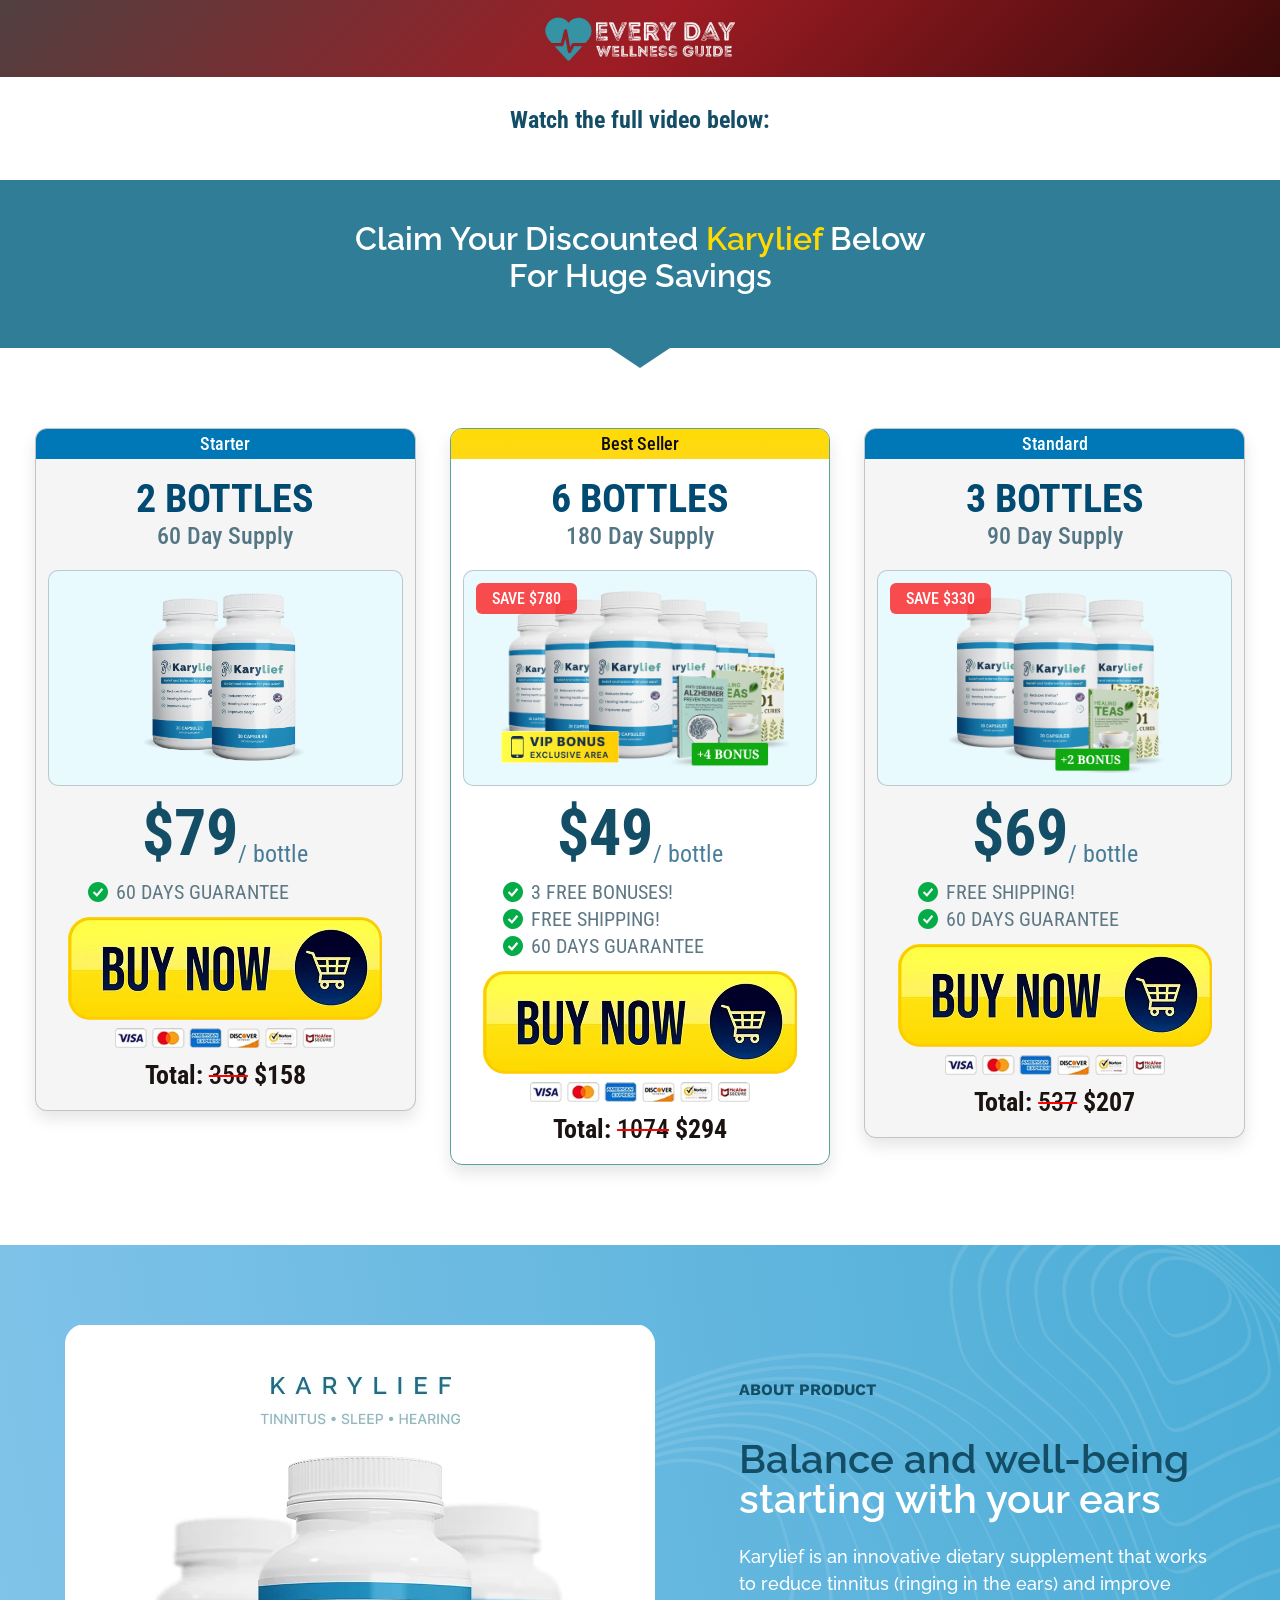
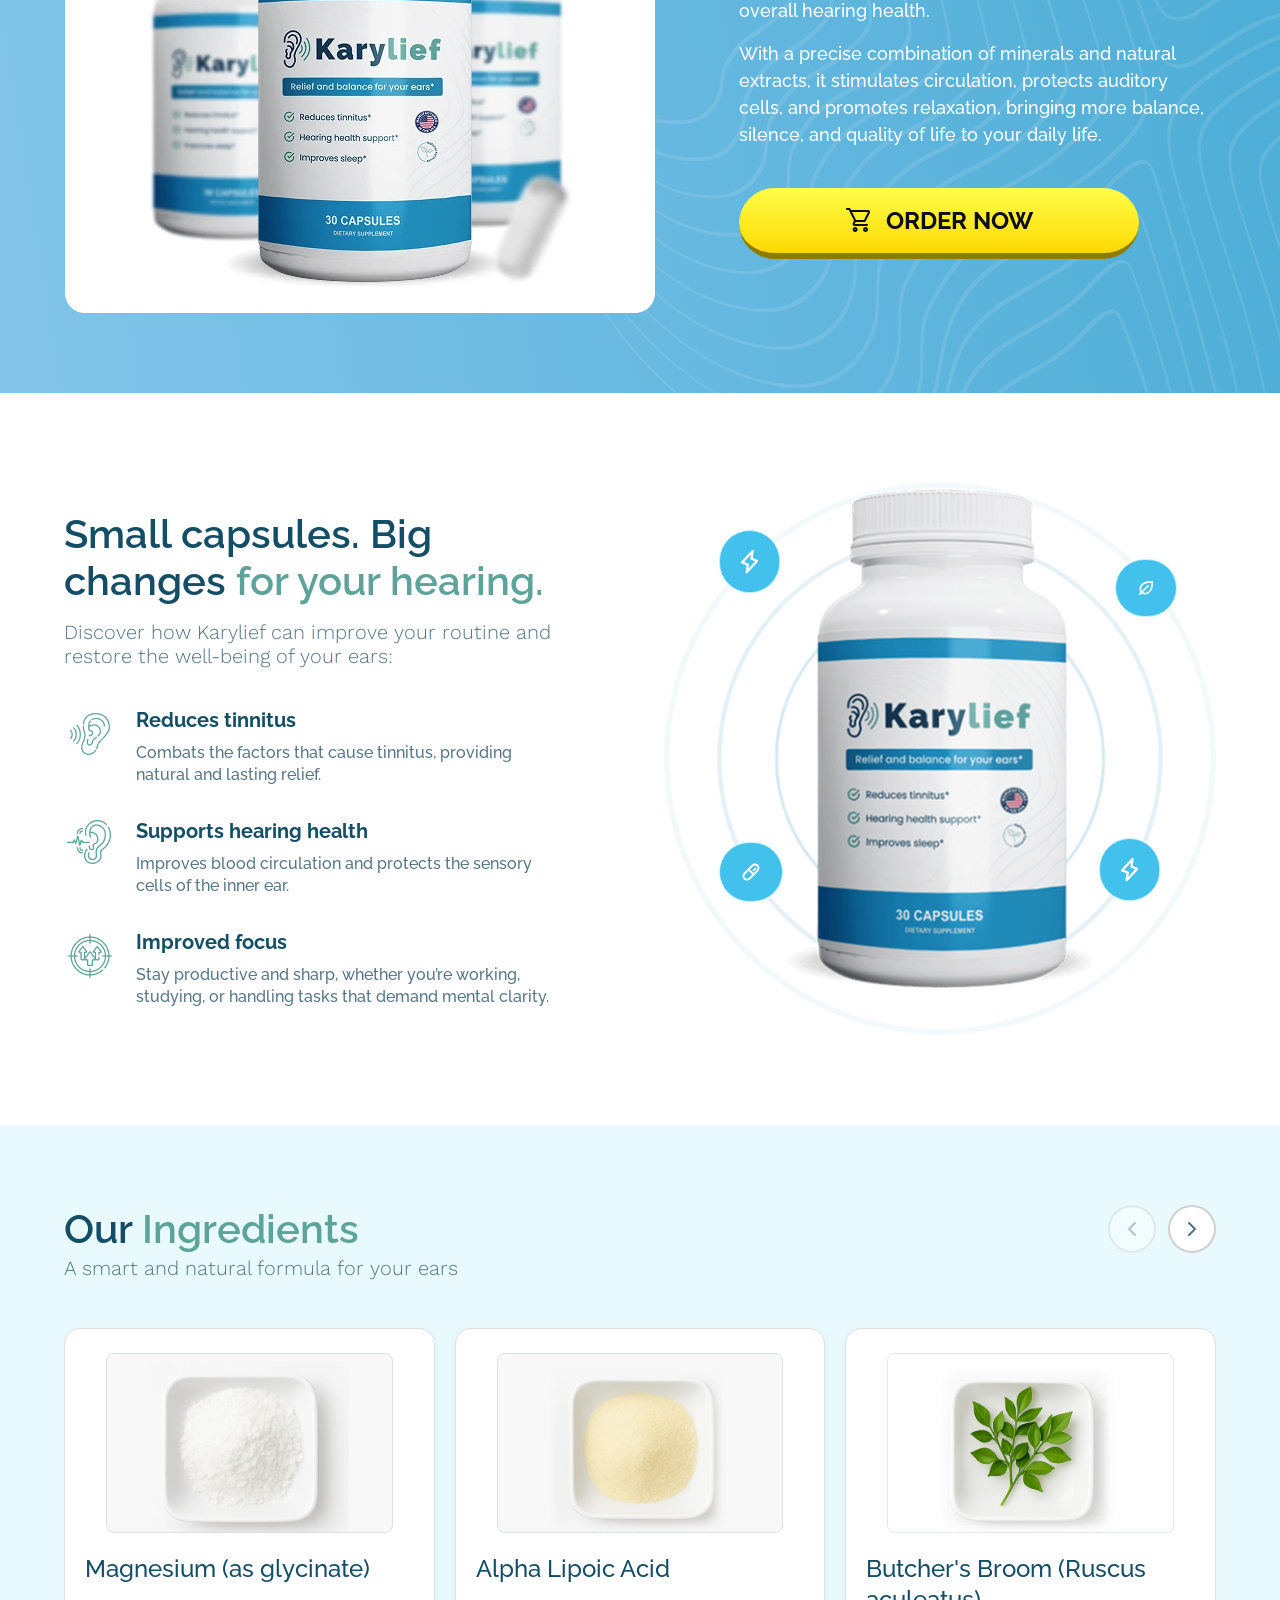
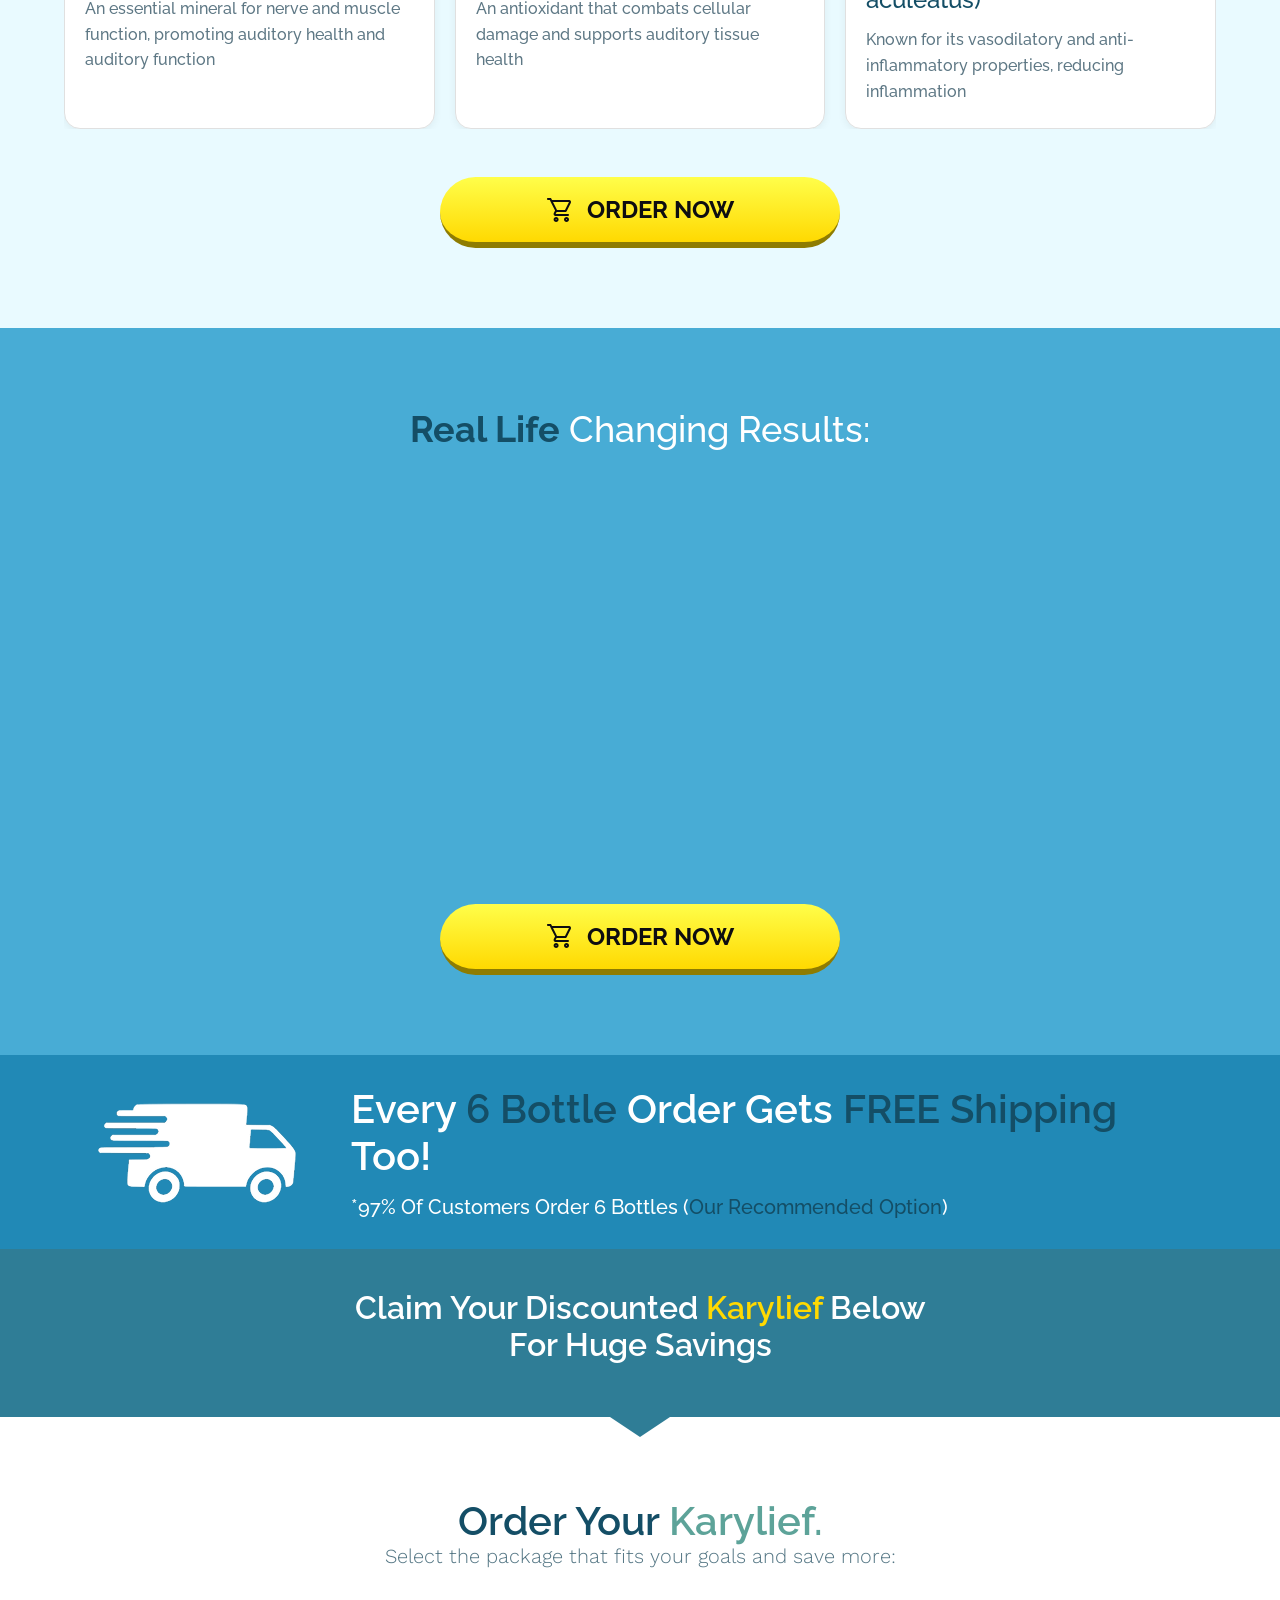
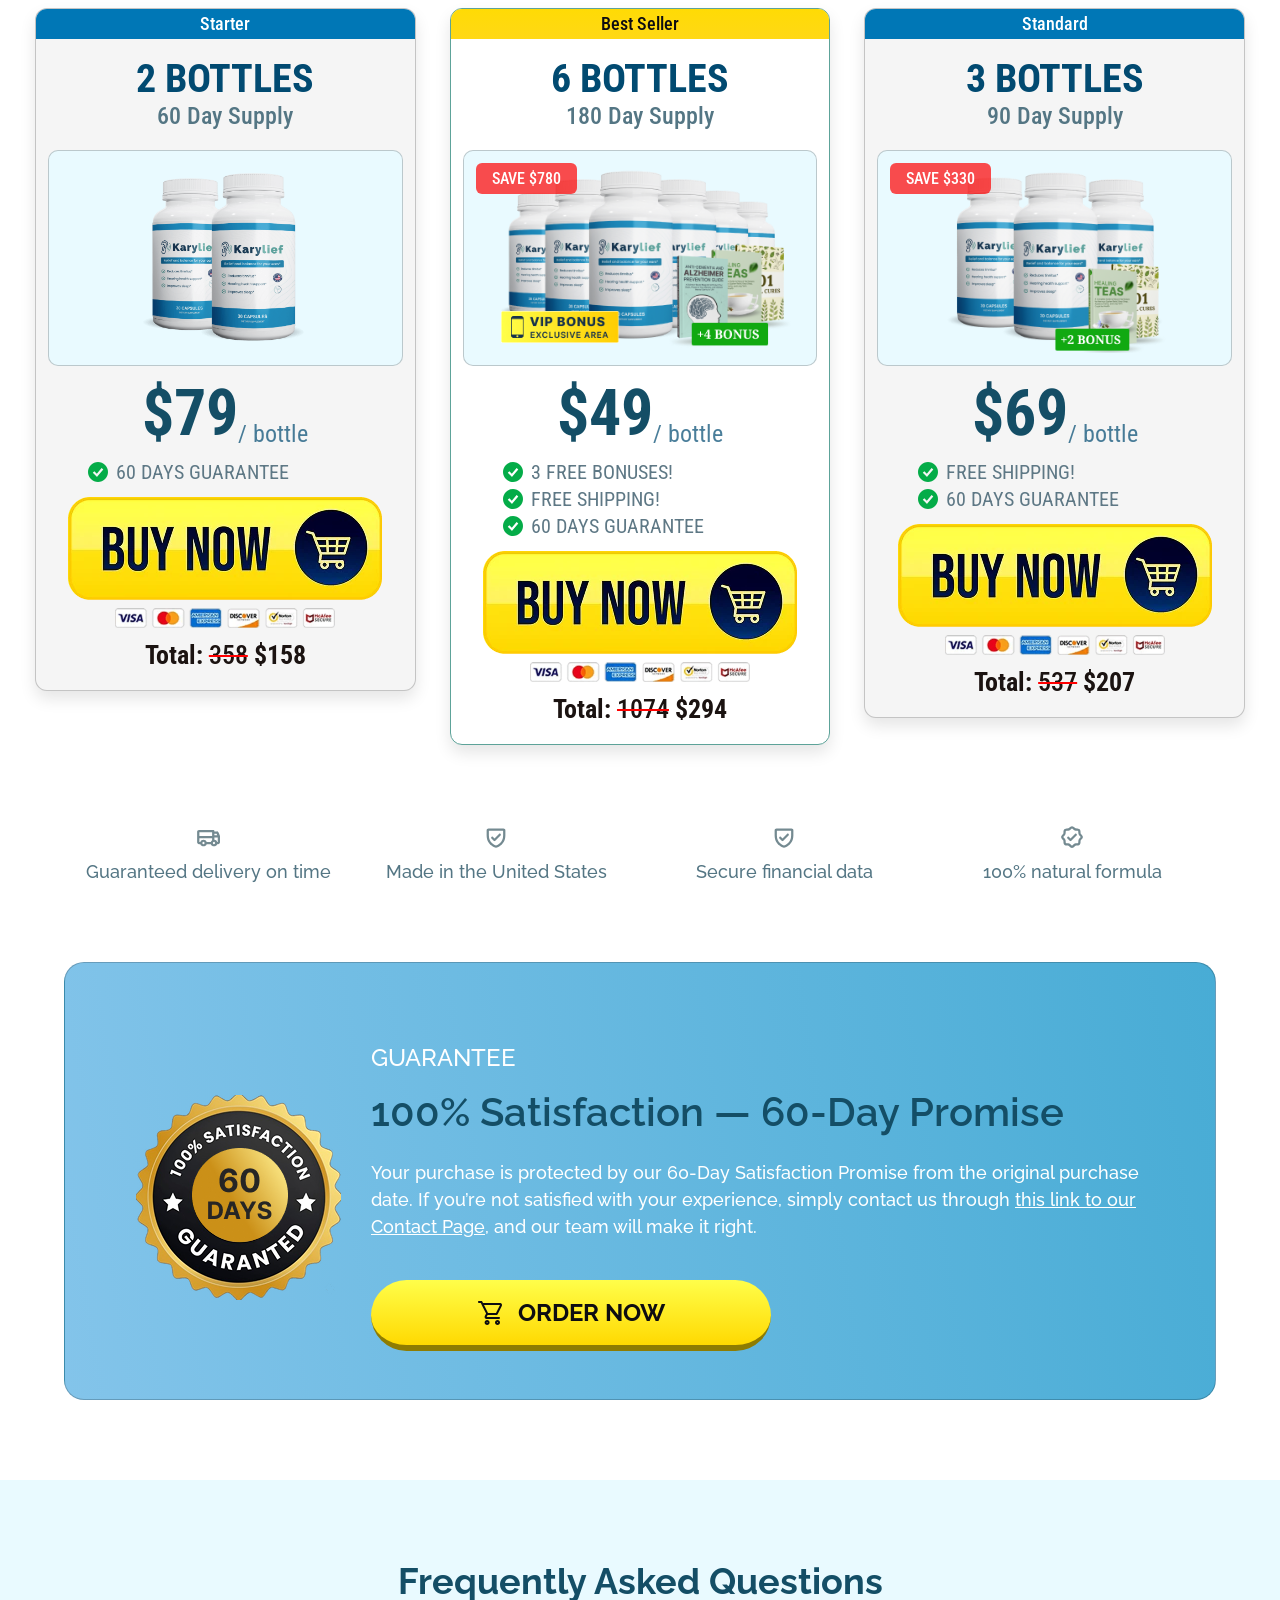
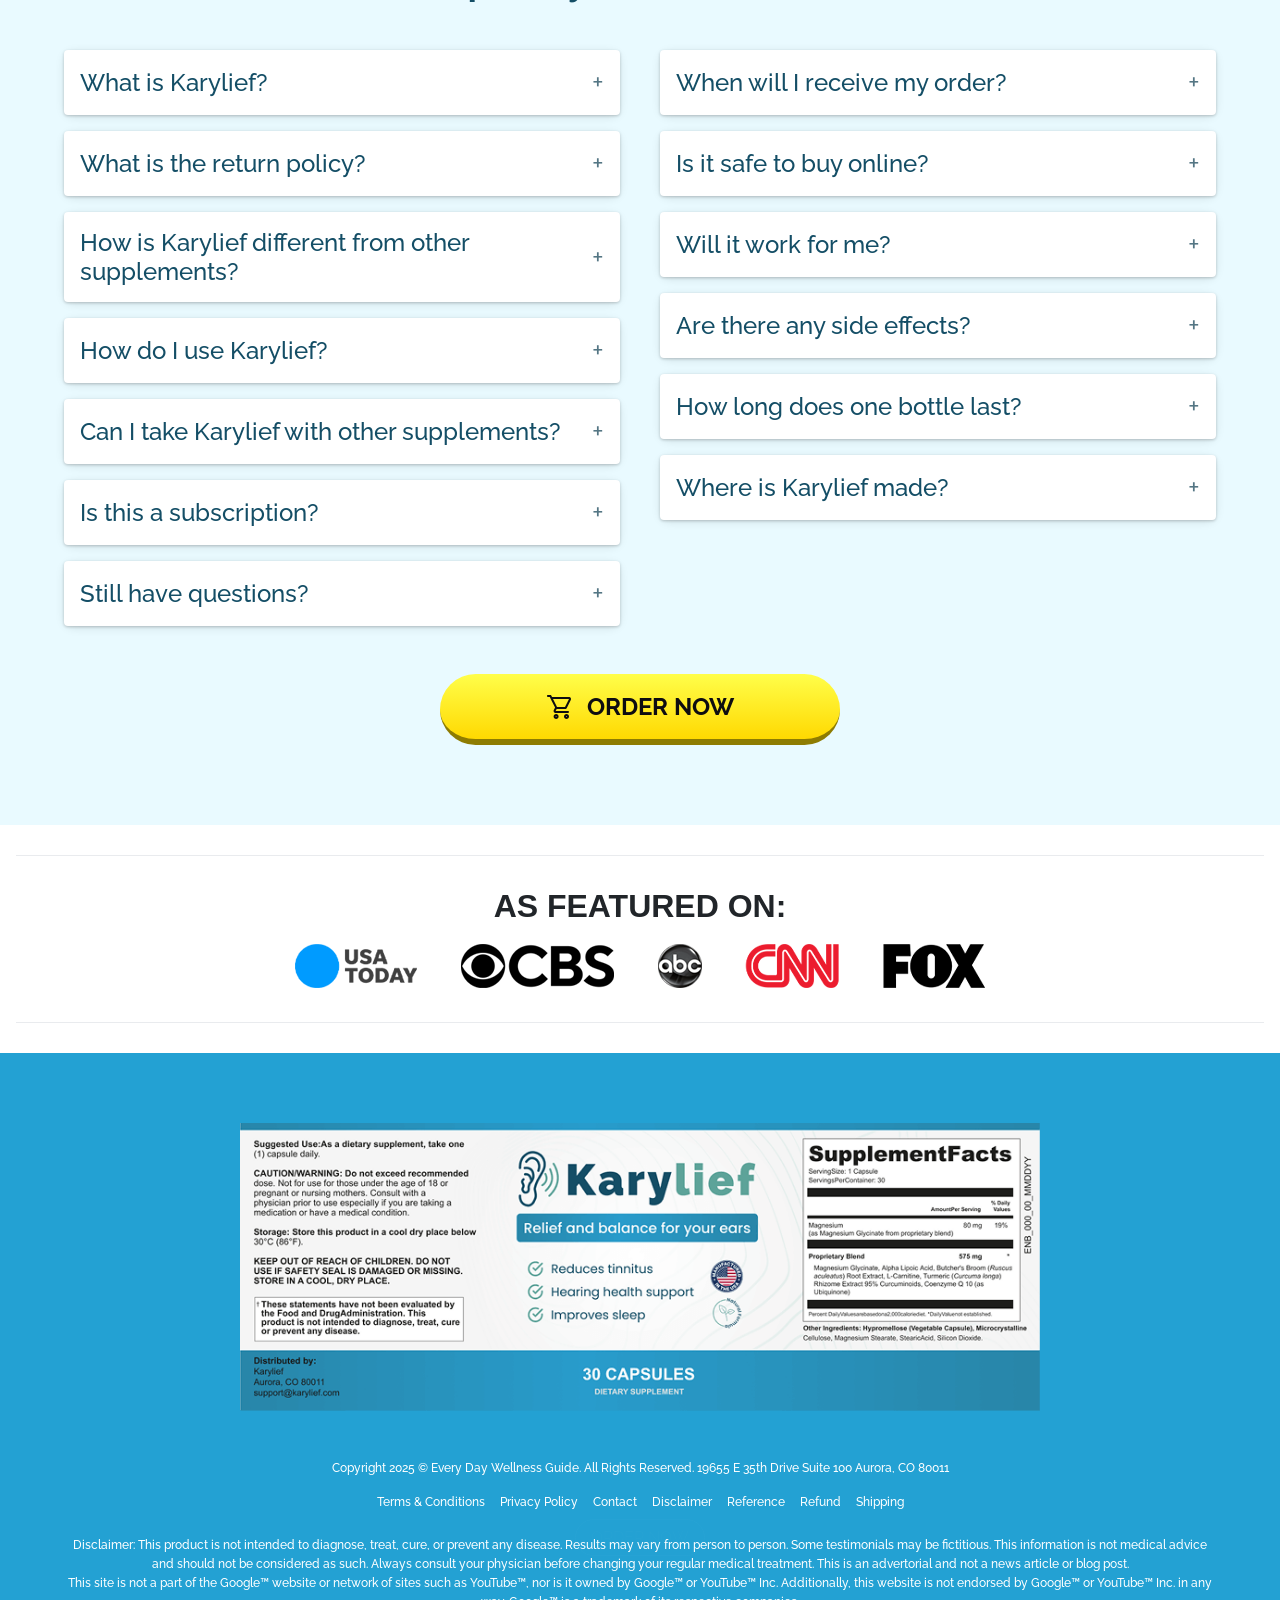
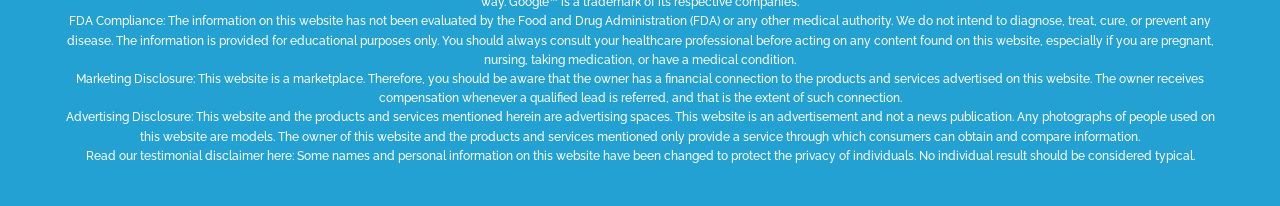
==== commit d9f8b67e: "Add files via upload" ====
--- a/vsl-direct-2/index.html
+++ b/vsl-direct-2/index.html
@@ -9,63 +9,38 @@
 		<link rel="preconnect" href="https://fonts.gstatic.com/" crossorigin />
 		<link href="https://fonts.googleapis.com/css2?family=Raleway:ital,wght@0,100..900;1,100..900&amp;family=Work+Sans:ital,wght@0,100..900;1,100..900&amp;display=swap" rel="stylesheet"/>
 		<link rel="stylesheet" href="assets/css/style.css" />
+		<script>!function(i,n){i._plt=i._plt||(n&&n.timeOrigin?n.timeOrigin+n.now():Date.now())}(window,performance);</script>
+<link rel="preload" href="https://scripts.converteai.net/528ac277-8029-4ec6-a3db-8da993dd5d9a/ab-test/694aeee87fac75e58d230d9e/player.js" as="script">
+<link rel="preload" href="https://scripts.converteai.net/lib/js/smartplayer-wc/v4/smartplayer.js" as="script">
+<link rel="dns-prefetch" href="https://cdn.converteai.net">
+<link rel="dns-prefetch" href="https://scripts.converteai.net">
+<link rel="dns-prefetch" href="https://images.converteai.net">
+<link rel="dns-prefetch" href="https://m3u8.vturb.net">
+<link rel="dns-prefetch" href="https://api.vturb.com.br">
 		<script>
-			(function () {
-			  const POLL_MS = 500;
-			
-			  function getStorageKey() {
-			    const url = new URL(window.location.href);
-			    const current = url.searchParams.get("utm_source");
-			    if (current === "FB") return "lead";
-			    if (current === "google") return "lead-google";
-			    return null;
-			  }
-			
-			  function getLeadId(storageKey) {
-			    if (!storageKey) return null;
-			    const raw = localStorage.getItem(storageKey);
-			    if (!raw) return null;
-			    try {
-			      const obj = JSON.parse(raw);
-			      return obj && obj._id ? String(obj._id) : null;
-			    } catch {
-			      return null;
-			    }
-			  }
-			
-			  function applyUtmIfNeeded() {
-			    const url = new URL(window.location.href);
-			    const current = url.searchParams.get("utm_source");
-			    const storageKey = getStorageKey();
-			    const id = getLeadId(storageKey);
-			    if (!id) return false;
-			
-			    let desired = null;
-			    if (current === "FB") {
-			      desired = "FBjLj" + id;
-			    } else if (current === "google") {
-			      desired = "googlejLj" + id;
-			    }
-			
-			    if (!desired) return false; 
-			
-			    url.searchParams.set("utm_source", desired);
-			    window.location.replace(url.toString());
-			    return true;
-			  }
-			
-			  if (applyUtmIfNeeded()) return;
-			
-			  const interval = setInterval(() => {
-			    if (applyUtmIfNeeded()) clearInterval(interval);
-			  }, POLL_MS);
-			})();
-		</script>
-		<style>
-			.esconder {
-			display: none;
-			}
-		</style>
+  const link = 'https://everydaywellnessguide.online/kary/back/';
+
+  function setBackRedirect(url) {
+    let urlBackRedirect = url;
+    urlBackRedirect = urlBackRedirect =
+      urlBackRedirect.trim() +
+      (urlBackRedirect.indexOf('?') > 0 ? '&' : '?') +
+      document.location.search.replace('?', '').toString();
+
+    history.pushState({}, '', location.href);
+    history.pushState({}, '', location.href);
+    history.pushState({}, '', location.href);
+
+    window.addEventListener('popstate', () => {
+      console.log('onpopstate', urlBackRedirect);
+      setTimeout(() => {
+        location.href = urlBackRedirect;
+      }, 1);
+    });
+  }
+
+  setBackRedirect(link);
+</script>
 		<script>
 			window.pixelId = "69442f99e95dbc262ca5c823";
 			var a = document.createElement("script");
@@ -86,10 +61,10 @@
 		<!-- Google tag (gtag.js) -->
 		<script async src="https://www.googletagmanager.com/gtag/js?id=G-CM9JYLBCSZ"></script>
 		<script>
-			window.dataLayer = window.dataLayer || [];
-			function gtag(){dataLayer.push(arguments);}
-			gtag('js', new Date());		
-			gtag('config', 'G-CM9JYLBCSZ');
+ 		 window.dataLayer = window.dataLayer || [];
+ 		 function gtag(){dataLayer.push(arguments);}
+ 		 gtag('js', new Date());		
+ 		 gtag('config', 'G-CM9JYLBCSZ');
 		</script>
 	</head>
 	<body>
@@ -104,8 +79,7 @@
 		<main class="pdh center">
 			<div class="container">
 				<h1>Watch the full video below:</h1>
-				<vturb-smartplayer id="ab-694aeee87fac75e58d230d9e" style="display: block; margin: 0 auto; width: 100%; "></vturb-smartplayer>
-				<script type="text/javascript"> var s=document.createElement("script"); s.src="https://scripts.converteai.net/528ac277-8029-4ec6-a3db-8da993dd5d9a/ab-test/694aeee87fac75e58d230d9e/player.js", s.async=!0,document.head.appendChild(s); </script>
+				<vturb-smartplayer id="ab-69443f7076990ab694f41bcc" style="display: block; margin: 0 auto; width: 100%; "></vturb-smartplayer> <script type="text/javascript"> var s=document.createElement("script"); s.src="https://scripts.converteai.net/528ac277-8029-4ec6-a3db-8da993dd5d9a/ab-test/69443f7076990ab694f41bcc/player.js", s.async=!0,document.head.appendChild(s); </script>
 			</div>
 		</main>
 		<div class="esconder">
@@ -435,28 +409,16 @@
 					</span>
 					<div class="videos-grid">
 						<div class="video-card">
-							<script type="text/javascript"> var s=document.createElement("script"); s.src="https://scripts.converteai.net/lib/js/smartplayer-wc/v4/sdk.js", s.async=!0,document.head.appendChild(s); </script> 
-							<div id="ifr_694b57a887bdd2a5aeac9194_wrapper" style="margin: 0 auto; width: 100%; max-width: 400px;">
-								<div style="position: relative; padding: 133.33333333333331% 0 0 0;" id="ifr_694b57a887bdd2a5aeac9194_aspect"> <iframe frameborder="0" allowfullscreen src="about:blank" id="ifr_694b57a887bdd2a5aeac9194" style="position: absolute; top: 0; left: 0; width: 100%; height: 100%; border-radius: 16px;" referrerpolicy="origin" onload=" this.onload=null, this.src='https://scripts.converteai.net/528ac277-8029-4ec6-a3db-8da993dd5d9a/players/694b57a887bdd2a5aeac9194/v4/embed.html' +(location.search||'?') +'&vl=' +encodeURIComponent(location.href)"></iframe> </div>
-							</div>
+							<script type="text/javascript"> var s=document.createElement("script"); s.src="https://scripts.converteai.net/lib/js/smartplayer-wc/v4/sdk.js", s.async=!0,document.head.appendChild(s); </script> <div id="ifr_694b57a887bdd2a5aeac9194_wrapper" style="margin: 0 auto; width: 100%; max-width: 400px;"> <div style="position: relative; padding: 133.33333333333331% 0 0 0;" id="ifr_694b57a887bdd2a5aeac9194_aspect"> <iframe frameborder="0" allowfullscreen src="about:blank" id="ifr_694b57a887bdd2a5aeac9194" style="position: absolute; top: 0; left: 0; width: 100%; height: 100%;" referrerpolicy="origin" onload=" this.onload=null, this.src='https://scripts.converteai.net/528ac277-8029-4ec6-a3db-8da993dd5d9a/players/694b57a887bdd2a5aeac9194/v4/embed.html' +(location.search||'?') +'&vl=' +encodeURIComponent(location.href)"></iframe> </div> </div>
 						</div>
 						<div class="video-card">
-							<script type="text/javascript"> var s=document.createElement("script"); s.src="https://scripts.converteai.net/lib/js/smartplayer-wc/v4/sdk.js", s.async=!0,document.head.appendChild(s); </script> 
-							<div id="ifr_694b57a190b70171e37ca1f2_wrapper" style="margin: 0 auto; width: 100%; max-width: 400px;">
-								<div style="position: relative; padding: 133.33333333333331% 0 0 0;" id="ifr_694b57a190b70171e37ca1f2_aspect"> <iframe frameborder="0" allowfullscreen src="about:blank" id="ifr_694b57a190b70171e37ca1f2" style="position: absolute; top: 0; left: 0; width: 100%; height: 100%; border-radius: 16px;" referrerpolicy="origin" onload=" this.onload=null, this.src='https://scripts.converteai.net/528ac277-8029-4ec6-a3db-8da993dd5d9a/players/694b57a190b70171e37ca1f2/v4/embed.html' +(location.search||'?') +'&vl=' +encodeURIComponent(location.href)"></iframe> </div>
-							</div>
+							<script type="text/javascript"> var s=document.createElement("script"); s.src="https://scripts.converteai.net/lib/js/smartplayer-wc/v4/sdk.js", s.async=!0,document.head.appendChild(s); </script> <div id="ifr_694b57a190b70171e37ca1f2_wrapper" style="margin: 0 auto; width: 100%; max-width: 400px;"> <div style="position: relative; padding: 133.33333333333331% 0 0 0;" id="ifr_694b57a190b70171e37ca1f2_aspect"> <iframe frameborder="0" allowfullscreen src="about:blank" id="ifr_694b57a190b70171e37ca1f2" style="position: absolute; top: 0; left: 0; width: 100%; height: 100%;" referrerpolicy="origin" onload=" this.onload=null, this.src='https://scripts.converteai.net/528ac277-8029-4ec6-a3db-8da993dd5d9a/players/694b57a190b70171e37ca1f2/v4/embed.html' +(location.search||'?') +'&vl=' +encodeURIComponent(location.href)"></iframe> </div> </div>
 						</div>
 						<div class="video-card">
-							<script type="text/javascript"> var s=document.createElement("script"); s.src="https://scripts.converteai.net/lib/js/smartplayer-wc/v4/sdk.js", s.async=!0,document.head.appendChild(s); </script> 
-							<div id="ifr_694b57aca54e8f46c188cfd4_wrapper" style="margin: 0 auto; width: 100%; max-width: 400px;">
-								<div style="position: relative; padding: 133.33333333333331% 0 0 0;" id="ifr_694b57aca54e8f46c188cfd4_aspect"> <iframe frameborder="0" allowfullscreen src="about:blank" id="ifr_694b57aca54e8f46c188cfd4" style="position: absolute; top: 0; left: 0; width: 100%; height: 100%; border-radius: 16px;" referrerpolicy="origin" onload=" this.onload=null, this.src='https://scripts.converteai.net/528ac277-8029-4ec6-a3db-8da993dd5d9a/players/694b57aca54e8f46c188cfd4/v4/embed.html' +(location.search||'?') +'&vl=' +encodeURIComponent(location.href)"></iframe> </div>
-							</div>
+							<script type="text/javascript"> var s=document.createElement("script"); s.src="https://scripts.converteai.net/lib/js/smartplayer-wc/v4/sdk.js", s.async=!0,document.head.appendChild(s); </script> <div id="ifr_694b57aca54e8f46c188cfd4_wrapper" style="margin: 0 auto; width: 100%; max-width: 400px;"> <div style="position: relative; padding: 133.33333333333331% 0 0 0;" id="ifr_694b57aca54e8f46c188cfd4_aspect"> <iframe frameborder="0" allowfullscreen src="about:blank" id="ifr_694b57aca54e8f46c188cfd4" style="position: absolute; top: 0; left: 0; width: 100%; height: 100%;" referrerpolicy="origin" onload=" this.onload=null, this.src='https://scripts.converteai.net/528ac277-8029-4ec6-a3db-8da993dd5d9a/players/694b57aca54e8f46c188cfd4/v4/embed.html' +(location.search||'?') +'&vl=' +encodeURIComponent(location.href)"></iframe> </div> </div>
 						</div>
 						<div class="video-card">
-							<script type="text/javascript"> var s=document.createElement("script"); s.src="https://scripts.converteai.net/lib/js/smartplayer-wc/v4/sdk.js", s.async=!0,document.head.appendChild(s); </script> 
-							<div id="ifr_694b57a4f757812677c36523_wrapper" style="margin: 0 auto; width: 100%; max-width: 400px;">
-								<div style="position: relative; padding: 133.33333333333331% 0 0 0;" id="ifr_694b57a4f757812677c36523_aspect"> <iframe frameborder="0" allowfullscreen src="about:blank" id="ifr_694b57a4f757812677c36523" style="position: absolute; top: 0; left: 0; width: 100%; height: 100%; border-radius: 16px;" referrerpolicy="origin" onload=" this.onload=null, this.src='https://scripts.converteai.net/528ac277-8029-4ec6-a3db-8da993dd5d9a/players/694b57a4f757812677c36523/v4/embed.html' +(location.search||'?') +'&vl=' +encodeURIComponent(location.href)"></iframe> </div>
-							</div>
+							<script type="text/javascript"> var s=document.createElement("script"); s.src="https://scripts.converteai.net/lib/js/smartplayer-wc/v4/sdk.js", s.async=!0,document.head.appendChild(s); </script> <div id="ifr_694b57a4f757812677c36523_wrapper" style="margin: 0 auto; width: 100%; max-width: 400px;"> <div style="position: relative; padding: 133.33333333333331% 0 0 0;" id="ifr_694b57a4f757812677c36523_aspect"> <iframe frameborder="0" allowfullscreen src="about:blank" id="ifr_694b57a4f757812677c36523" style="position: absolute; top: 0; left: 0; width: 100%; height: 100%;" referrerpolicy="origin" onload=" this.onload=null, this.src='https://scripts.converteai.net/528ac277-8029-4ec6-a3db-8da993dd5d9a/players/694b57a4f757812677c36523/v4/embed.html' +(location.search||'?') +'&vl=' +encodeURIComponent(location.href)"></iframe> </div> </div>
 						</div>
 					</div>
 					<a href="#kits" class="btn">Order Now</a>
@@ -891,43 +853,101 @@
 			</div>
 		</footer>
 		<script src="assets/js/main.js"></script>
-		<script>
+		<style>
+			.esconder {
+			  display: non;
+			}
+		  </style>
+		  
+		  <script>
 			var listPitch = {
 			  '694aee9eb6c0dcc467226950': { delay: 2320, utm: 'utm_content=vslA' },
 			  '694aee9bb6c0dcc467226936': { delay: 1672, utm: 'utm_content=vslB' }
 			};
-			
+		  
 			var alreadyInitialized = false;
-			
+		  
 			var updateLinksWithUTM = function(utmParam) {
 			  var links = document.querySelectorAll('a[href]:not([href*="#"])');
 			  var separator = '?';
 			  var queryString = separator + utmParam;
 			  for (var i = 0; i < links.length; i++) {
-			    var link = links[i];
-			    if (link.href.indexOf(utmParam) !== -1) continue;
-			    if(utmParam === undefined) return
-			    var baseUrl = link.href.split('?')[0];
-			    link.href = baseUrl + queryString;
+				var link = links[i];
+				if (link.href.indexOf(utmParam) !== -1) continue;
+				if(utmParam === undefined) return
+				var baseUrl = link.href.split('?')[0];
+				link.href = baseUrl + queryString;
 			  }
 			};
-			
+		  
 			document.addEventListener('player:ready', function(event) {
 			  if (alreadyInitialized) return;
-			
+		  
 			  var detail = event.detail || {};
 			  var config = detail.config || {};
 			  var player = detail.player || document.querySelector('vturb-smartplayer');
 			  var playerId = config.id;
 			  var pitchConfig = listPitch[playerId];
-			
+		  
 			  if (!playerId || !pitchConfig) return;
-			
+		  
 			  alreadyInitialized = true;
-			
+		  
 			  player.displayHiddenElements(pitchConfig.delay, ['.esconder'], { persist: true });
 			  //updateLinksWithUTM(pitchConfig.utm);
 			});
-		</script>
+		  </script>
+		  <script>
+			(function () {
+			  const POLL_MS = 500;
+			
+			  function getStorageKey() {
+				const url = new URL(window.location.href);
+				const current = url.searchParams.get("utm_source");
+				if (current === "FB") return "lead";
+				if (current === "google") return "lead-google";
+				return null;
+			  }
+			
+			  function getLeadId(storageKey) {
+				if (!storageKey) return null;
+				const raw = localStorage.getItem(storageKey);
+				if (!raw) return null;
+				try {
+				  const obj = JSON.parse(raw);
+				  return obj && obj._id ? String(obj._id) : null;
+				} catch {
+				  return null;
+				}
+			  }
+			
+			  function applyUtmIfNeeded() {
+				const url = new URL(window.location.href);
+				const current = url.searchParams.get("utm_source");
+				const storageKey = getStorageKey();
+				const id = getLeadId(storageKey);
+				if (!id) return false;
+			
+				let desired = null;
+				if (current === "FB") {
+				  desired = "FBjLj" + id;
+				} else if (current === "google") {
+				  desired = "googlejLj" + id;
+				}
+			
+				if (!desired) return false; 
+			
+				url.searchParams.set("utm_source", desired);
+				window.location.replace(url.toString());
+				return true;
+			  }
+			
+			  if (applyUtmIfNeeded()) return;
+			
+			  const interval = setInterval(() => {
+				if (applyUtmIfNeeded()) clearInterval(interval);
+			  }, POLL_MS);
+			})();
+			</script>
 	</body>
 </html>
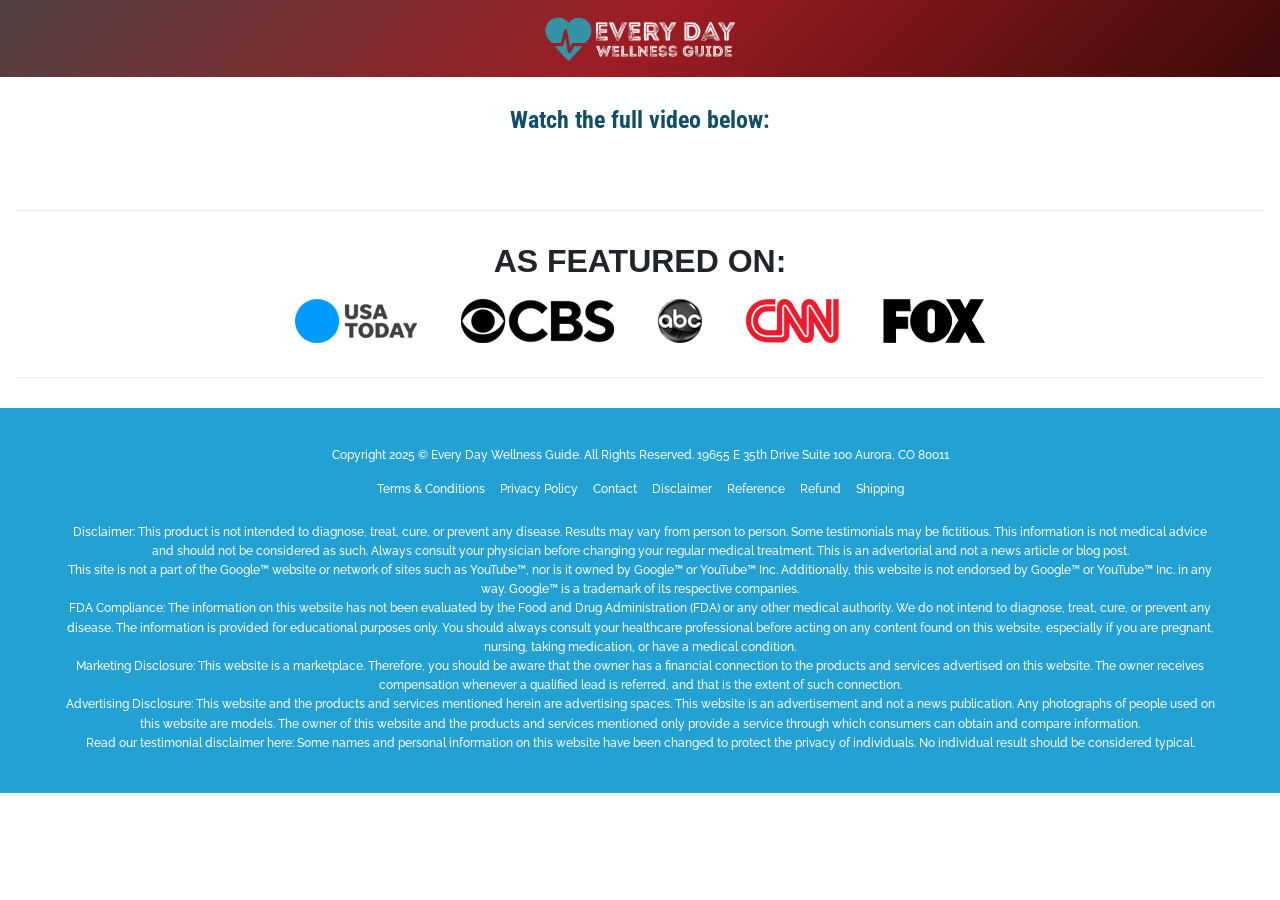
==== commit 19e2868e: "Add files via upload" ====
--- a/vsl-direct-2/index.html
+++ b/vsl-direct-2/index.html
@@ -10,37 +10,65 @@
 		<link href="https://fonts.googleapis.com/css2?family=Raleway:ital,wght@0,100..900;1,100..900&amp;family=Work+Sans:ital,wght@0,100..900;1,100..900&amp;display=swap" rel="stylesheet"/>
 		<link rel="stylesheet" href="assets/css/style.css" />
 		<script>!function(i,n){i._plt=i._plt||(n&&n.timeOrigin?n.timeOrigin+n.now():Date.now())}(window,performance);</script>
-<link rel="preload" href="https://scripts.converteai.net/528ac277-8029-4ec6-a3db-8da993dd5d9a/ab-test/694aeee87fac75e58d230d9e/player.js" as="script">
-<link rel="preload" href="https://scripts.converteai.net/lib/js/smartplayer-wc/v4/smartplayer.js" as="script">
-<link rel="dns-prefetch" href="https://cdn.converteai.net">
-<link rel="dns-prefetch" href="https://scripts.converteai.net">
-<link rel="dns-prefetch" href="https://images.converteai.net">
-<link rel="dns-prefetch" href="https://m3u8.vturb.net">
-<link rel="dns-prefetch" href="https://api.vturb.com.br">
+		<link rel="preload" href="https://scripts.converteai.net/528ac277-8029-4ec6-a3db-8da993dd5d9a/ab-test/694aeee87fac75e58d230d9e/player.js" as="script">
+		<link rel="preload" href="https://scripts.converteai.net/lib/js/smartplayer-wc/v4/smartplayer.js" as="script">
+		<link rel="dns-prefetch" href="https://cdn.converteai.net">
+		<link rel="dns-prefetch" href="https://scripts.converteai.net">
+		<link rel="dns-prefetch" href="https://images.converteai.net">
+		<link rel="dns-prefetch" href="https://m3u8.vturb.net">
+		<link rel="dns-prefetch" href="https://api.vturb.com.br">
+		<!-- SmartPlayer SDK - Carregado apenas UMA VEZ para evitar conflitos -->
 		<script>
-  const link = 'https://everydaywellnessguide.online/kary/back/';
-
-  function setBackRedirect(url) {
-    let urlBackRedirect = url;
-    urlBackRedirect = urlBackRedirect =
-      urlBackRedirect.trim() +
-      (urlBackRedirect.indexOf('?') > 0 ? '&' : '?') +
-      document.location.search.replace('?', '').toString();
-
-    history.pushState({}, '', location.href);
-    history.pushState({}, '', location.href);
-    history.pushState({}, '', location.href);
-
-    window.addEventListener('popstate', () => {
-      console.log('onpopstate', urlBackRedirect);
-      setTimeout(() => {
-        location.href = urlBackRedirect;
-      }, 1);
-    });
-  }
-
-  setBackRedirect(link);
-</script>
+			(function() {
+				var sdkUrl = "https://scripts.converteai.net/lib/js/smartplayer-wc/v4/sdk.js";
+				var existingScript = document.querySelector('script[src="' + sdkUrl + '"]');
+				if (!existingScript) {
+					var s = document.createElement("script");
+					s.src = sdkUrl;
+					s.async = true;
+					s.defer = true;
+					document.head.appendChild(s);
+				}
+			})();
+		</script>
+		<script>
+			const link = 'https://everydaywellnessguide.online/kary/back/';
+			 
+			function setBackRedirect(url) {
+			  let urlBackRedirect = url;
+			  urlBackRedirect = urlBackRedirect =
+				urlBackRedirect.trim() +
+				(urlBackRedirect.indexOf('?') > 0 ? '&' : '?') +
+				document.location.search.replace('?', '').toString();
+			 
+			  history.pushState({}, '', location.href);
+			  history.pushState({}, '', location.href);
+			  history.pushState({}, '', location.href);
+			 
+			  // Intercepta cliques em links para ignorar âncoras
+			  document.addEventListener('click', function(e) {
+				var target = e.target.closest('a');
+				if (target && target.getAttribute('href') && target.getAttribute('href').startsWith('#')) {
+				  // Permite navegação normal para links de âncora
+				  return true;
+				}
+			  }, true);
+			 
+			  window.addEventListener('popstate', function(e) {
+				// Ignora popstate se for navegação de âncora
+				if (location.hash) {
+				  return;
+				}
+				console.log('onpopstate', urlBackRedirect);
+				setTimeout(() => {
+				  location.href = urlBackRedirect;
+				}, 1);
+			  });
+			}
+			 
+			setBackRedirect(link);
+			 
+		</script>
 		<script>
 			window.pixelId = "69442f99e95dbc262ca5c823";
 			var a = document.createElement("script");
@@ -61,10 +89,10 @@
 		<!-- Google tag (gtag.js) -->
 		<script async src="https://www.googletagmanager.com/gtag/js?id=G-CM9JYLBCSZ"></script>
 		<script>
- 		 window.dataLayer = window.dataLayer || [];
- 		 function gtag(){dataLayer.push(arguments);}
- 		 gtag('js', new Date());		
- 		 gtag('config', 'G-CM9JYLBCSZ');
+			window.dataLayer = window.dataLayer || [];
+			function gtag(){dataLayer.push(arguments);}
+			gtag('js', new Date());		
+			gtag('config', 'G-CM9JYLBCSZ');
 		</script>
 	</head>
 	<body>
@@ -79,7 +107,8 @@
 		<main class="pdh center">
 			<div class="container">
 				<h1>Watch the full video below:</h1>
-				<vturb-smartplayer id="ab-69443f7076990ab694f41bcc" style="display: block; margin: 0 auto; width: 100%; "></vturb-smartplayer> <script type="text/javascript"> var s=document.createElement("script"); s.src="https://scripts.converteai.net/528ac277-8029-4ec6-a3db-8da993dd5d9a/ab-test/69443f7076990ab694f41bcc/player.js", s.async=!0,document.head.appendChild(s); </script>
+				<vturb-smartplayer id="ab-69443f7076990ab694f41bcc" style="display: block; margin: 0 auto; width: 100%; "></vturb-smartplayer>
+				<script type="text/javascript"> var s=document.createElement("script"); s.src="https://scripts.converteai.net/528ac277-8029-4ec6-a3db-8da993dd5d9a/ab-test/69443f7076990ab694f41bcc/player.js", s.async=!0,document.head.appendChild(s); </script>
 			</div>
 		</main>
 		<div class="esconder">
@@ -409,16 +438,28 @@
 					</span>
 					<div class="videos-grid">
 						<div class="video-card">
-							<script type="text/javascript"> var s=document.createElement("script"); s.src="https://scripts.converteai.net/lib/js/smartplayer-wc/v4/sdk.js", s.async=!0,document.head.appendChild(s); </script> <div id="ifr_694b57a887bdd2a5aeac9194_wrapper" style="margin: 0 auto; width: 100%; max-width: 400px;"> <div style="position: relative; padding: 133.33333333333331% 0 0 0;" id="ifr_694b57a887bdd2a5aeac9194_aspect"> <iframe frameborder="0" allowfullscreen src="about:blank" id="ifr_694b57a887bdd2a5aeac9194" style="position: absolute; top: 0; left: 0; width: 100%; height: 100%;" referrerpolicy="origin" onload=" this.onload=null, this.src='https://scripts.converteai.net/528ac277-8029-4ec6-a3db-8da993dd5d9a/players/694b57a887bdd2a5aeac9194/v4/embed.html' +(location.search||'?') +'&vl=' +encodeURIComponent(location.href)"></iframe> </div> </div>
+							<script type="text/javascript"> var s=document.createElement("script"); s.src="https://scripts.converteai.net/lib/js/smartplayer-wc/v4/sdk.js", s.async=!0,document.head.appendChild(s); </script> 
+							<div id="ifr_694b57a887bdd2a5aeac9194_wrapper" style="margin: 0 auto; width: 100%; max-width: 400px;">
+								<div style="position: relative; padding: 133.33333333333331% 0 0 0;" id="ifr_694b57a887bdd2a5aeac9194_aspect"> <iframe frameborder="0" allowfullscreen src="about:blank" id="ifr_694b57a887bdd2a5aeac9194" style="position: absolute; top: 0; left: 0; width: 100%; height: 100%;" referrerpolicy="origin" onload=" this.onload=null, this.src='https://scripts.converteai.net/528ac277-8029-4ec6-a3db-8da993dd5d9a/players/694b57a887bdd2a5aeac9194/v4/embed.html' +(location.search||'?') +'&vl=' +encodeURIComponent(location.href)"></iframe> </div>
+							</div>
 						</div>
 						<div class="video-card">
-							<script type="text/javascript"> var s=document.createElement("script"); s.src="https://scripts.converteai.net/lib/js/smartplayer-wc/v4/sdk.js", s.async=!0,document.head.appendChild(s); </script> <div id="ifr_694b57a190b70171e37ca1f2_wrapper" style="margin: 0 auto; width: 100%; max-width: 400px;"> <div style="position: relative; padding: 133.33333333333331% 0 0 0;" id="ifr_694b57a190b70171e37ca1f2_aspect"> <iframe frameborder="0" allowfullscreen src="about:blank" id="ifr_694b57a190b70171e37ca1f2" style="position: absolute; top: 0; left: 0; width: 100%; height: 100%;" referrerpolicy="origin" onload=" this.onload=null, this.src='https://scripts.converteai.net/528ac277-8029-4ec6-a3db-8da993dd5d9a/players/694b57a190b70171e37ca1f2/v4/embed.html' +(location.search||'?') +'&vl=' +encodeURIComponent(location.href)"></iframe> </div> </div>
+							<script type="text/javascript"> var s=document.createElement("script"); s.src="https://scripts.converteai.net/lib/js/smartplayer-wc/v4/sdk.js", s.async=!0,document.head.appendChild(s); </script> 
+							<div id="ifr_694b57a190b70171e37ca1f2_wrapper" style="margin: 0 auto; width: 100%; max-width: 400px;">
+								<div style="position: relative; padding: 133.33333333333331% 0 0 0;" id="ifr_694b57a190b70171e37ca1f2_aspect"> <iframe frameborder="0" allowfullscreen src="about:blank" id="ifr_694b57a190b70171e37ca1f2" style="position: absolute; top: 0; left: 0; width: 100%; height: 100%;" referrerpolicy="origin" onload=" this.onload=null, this.src='https://scripts.converteai.net/528ac277-8029-4ec6-a3db-8da993dd5d9a/players/694b57a190b70171e37ca1f2/v4/embed.html' +(location.search||'?') +'&vl=' +encodeURIComponent(location.href)"></iframe> </div>
+							</div>
 						</div>
 						<div class="video-card">
-							<script type="text/javascript"> var s=document.createElement("script"); s.src="https://scripts.converteai.net/lib/js/smartplayer-wc/v4/sdk.js", s.async=!0,document.head.appendChild(s); </script> <div id="ifr_694b57aca54e8f46c188cfd4_wrapper" style="margin: 0 auto; width: 100%; max-width: 400px;"> <div style="position: relative; padding: 133.33333333333331% 0 0 0;" id="ifr_694b57aca54e8f46c188cfd4_aspect"> <iframe frameborder="0" allowfullscreen src="about:blank" id="ifr_694b57aca54e8f46c188cfd4" style="position: absolute; top: 0; left: 0; width: 100%; height: 100%;" referrerpolicy="origin" onload=" this.onload=null, this.src='https://scripts.converteai.net/528ac277-8029-4ec6-a3db-8da993dd5d9a/players/694b57aca54e8f46c188cfd4/v4/embed.html' +(location.search||'?') +'&vl=' +encodeURIComponent(location.href)"></iframe> </div> </div>
+							<script type="text/javascript"> var s=document.createElement("script"); s.src="https://scripts.converteai.net/lib/js/smartplayer-wc/v4/sdk.js", s.async=!0,document.head.appendChild(s); </script> 
+							<div id="ifr_694b57aca54e8f46c188cfd4_wrapper" style="margin: 0 auto; width: 100%; max-width: 400px;">
+								<div style="position: relative; padding: 133.33333333333331% 0 0 0;" id="ifr_694b57aca54e8f46c188cfd4_aspect"> <iframe frameborder="0" allowfullscreen src="about:blank" id="ifr_694b57aca54e8f46c188cfd4" style="position: absolute; top: 0; left: 0; width: 100%; height: 100%;" referrerpolicy="origin" onload=" this.onload=null, this.src='https://scripts.converteai.net/528ac277-8029-4ec6-a3db-8da993dd5d9a/players/694b57aca54e8f46c188cfd4/v4/embed.html' +(location.search||'?') +'&vl=' +encodeURIComponent(location.href)"></iframe> </div>
+							</div>
 						</div>
 						<div class="video-card">
-							<script type="text/javascript"> var s=document.createElement("script"); s.src="https://scripts.converteai.net/lib/js/smartplayer-wc/v4/sdk.js", s.async=!0,document.head.appendChild(s); </script> <div id="ifr_694b57a4f757812677c36523_wrapper" style="margin: 0 auto; width: 100%; max-width: 400px;"> <div style="position: relative; padding: 133.33333333333331% 0 0 0;" id="ifr_694b57a4f757812677c36523_aspect"> <iframe frameborder="0" allowfullscreen src="about:blank" id="ifr_694b57a4f757812677c36523" style="position: absolute; top: 0; left: 0; width: 100%; height: 100%;" referrerpolicy="origin" onload=" this.onload=null, this.src='https://scripts.converteai.net/528ac277-8029-4ec6-a3db-8da993dd5d9a/players/694b57a4f757812677c36523/v4/embed.html' +(location.search||'?') +'&vl=' +encodeURIComponent(location.href)"></iframe> </div> </div>
+							<script type="text/javascript"> var s=document.createElement("script"); s.src="https://scripts.converteai.net/lib/js/smartplayer-wc/v4/sdk.js", s.async=!0,document.head.appendChild(s); </script> 
+							<div id="ifr_694b57a4f757812677c36523_wrapper" style="margin: 0 auto; width: 100%; max-width: 400px;">
+								<div style="position: relative; padding: 133.33333333333331% 0 0 0;" id="ifr_694b57a4f757812677c36523_aspect"> <iframe frameborder="0" allowfullscreen src="about:blank" id="ifr_694b57a4f757812677c36523" style="position: absolute; top: 0; left: 0; width: 100%; height: 100%;" referrerpolicy="origin" onload=" this.onload=null, this.src='https://scripts.converteai.net/528ac277-8029-4ec6-a3db-8da993dd5d9a/players/694b57a4f757812677c36523/v4/embed.html' +(location.search||'?') +'&vl=' +encodeURIComponent(location.href)"></iframe> </div>
+							</div>
 						</div>
 					</div>
 					<a href="#kits" class="btn">Order Now</a>
@@ -855,18 +896,17 @@
 		<script src="assets/js/main.js"></script>
 		<style>
 			.esconder {
-			  display: non;
+			display: none;
 			}
-		  </style>
-		  
-		  <script>
+		</style>
+		<script>
 			var listPitch = {
 			  '694aee9eb6c0dcc467226950': { delay: 2320, utm: 'utm_content=vslA' },
 			  '694aee9bb6c0dcc467226936': { delay: 1672, utm: 'utm_content=vslB' }
 			};
-		  
+			 
 			var alreadyInitialized = false;
-		  
+			 
 			var updateLinksWithUTM = function(utmParam) {
 			  var links = document.querySelectorAll('a[href]:not([href*="#"])');
 			  var separator = '?';
@@ -879,25 +919,26 @@
 				link.href = baseUrl + queryString;
 			  }
 			};
-		  
+			 
 			document.addEventListener('player:ready', function(event) {
 			  if (alreadyInitialized) return;
-		  
+			 
 			  var detail = event.detail || {};
 			  var config = detail.config || {};
 			  var player = detail.player || document.querySelector('vturb-smartplayer');
 			  var playerId = config.id;
 			  var pitchConfig = listPitch[playerId];
-		  
+			 
 			  if (!playerId || !pitchConfig) return;
-		  
+			 
 			  alreadyInitialized = true;
-		  
+			 
 			  player.displayHiddenElements(pitchConfig.delay, ['.esconder'], { persist: true });
 			  //updateLinksWithUTM(pitchConfig.utm);
 			});
-		  </script>
-		  <script>
+			 
+		</script>
+		<script>
 			(function () {
 			  const POLL_MS = 500;
 			
@@ -948,6 +989,6 @@
 				if (applyUtmIfNeeded()) clearInterval(interval);
 			  }, POLL_MS);
 			})();
-			</script>
+		</script>
 	</body>
 </html>
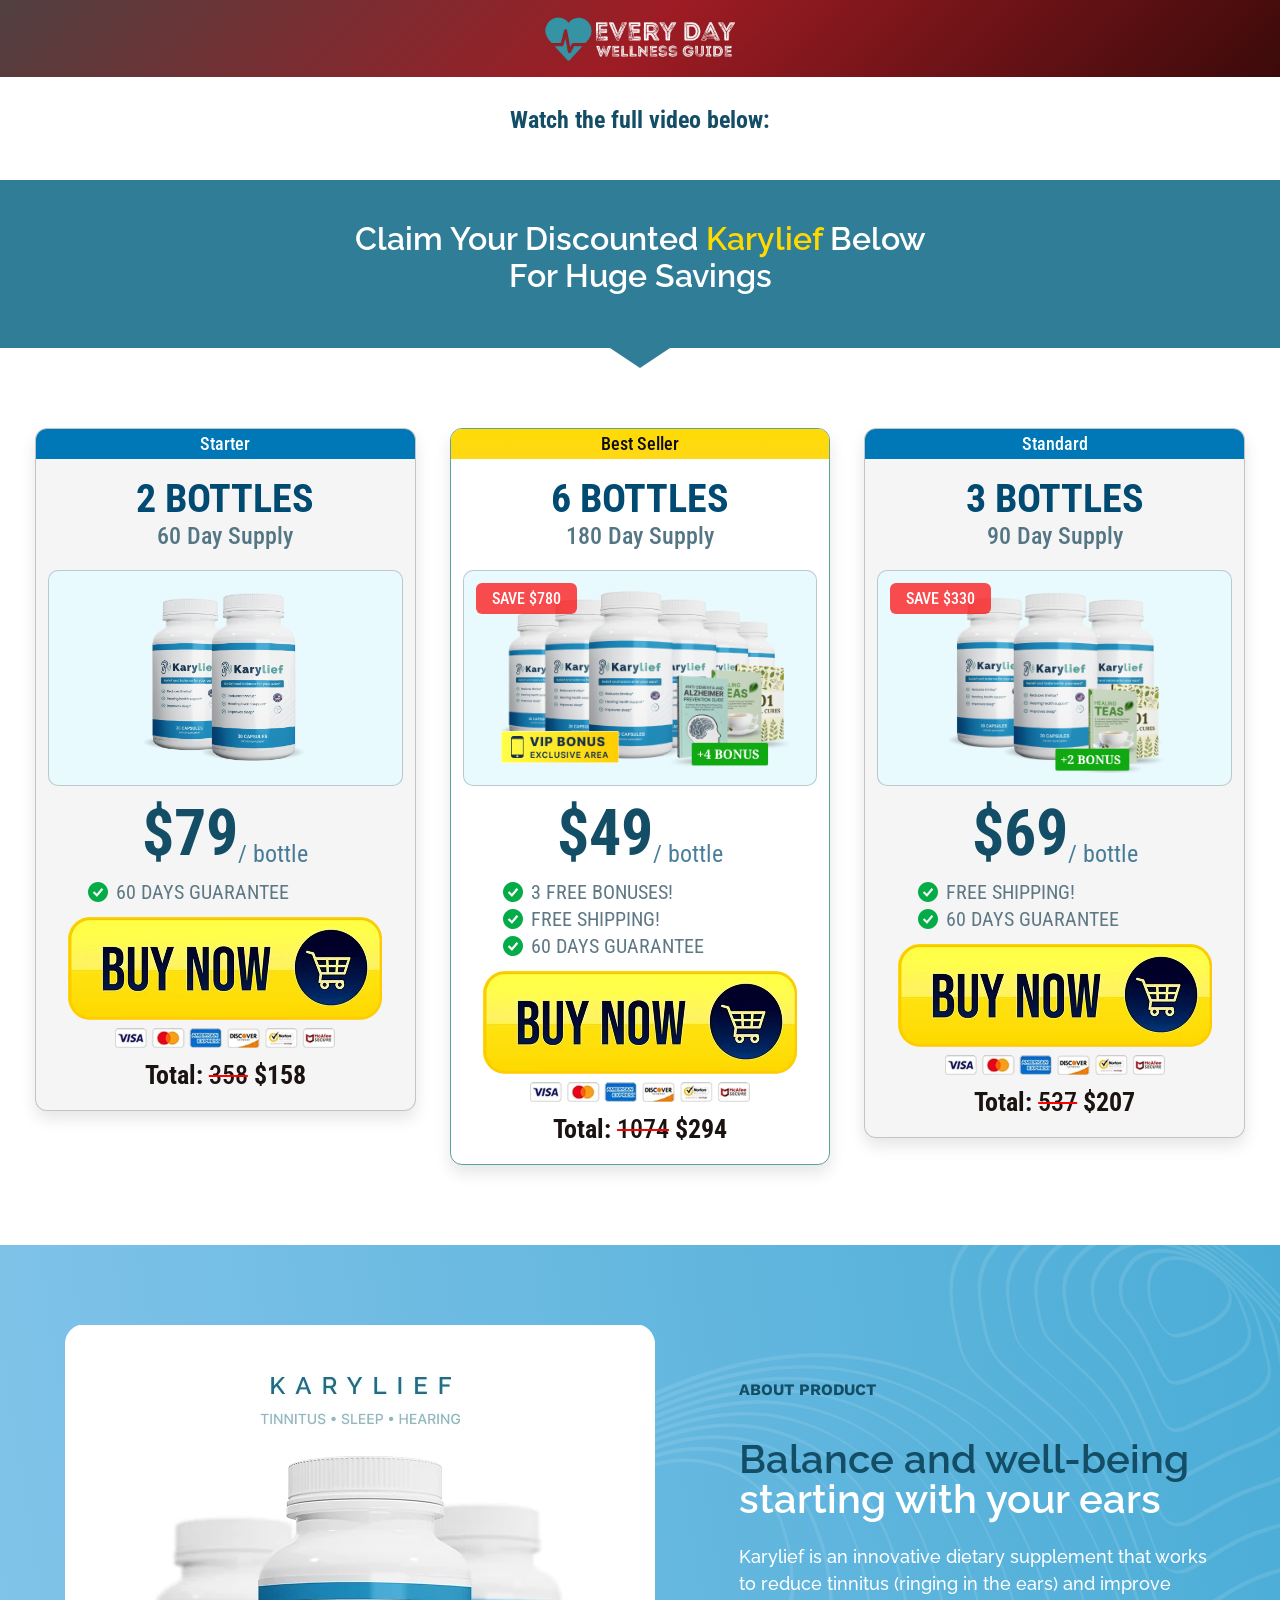
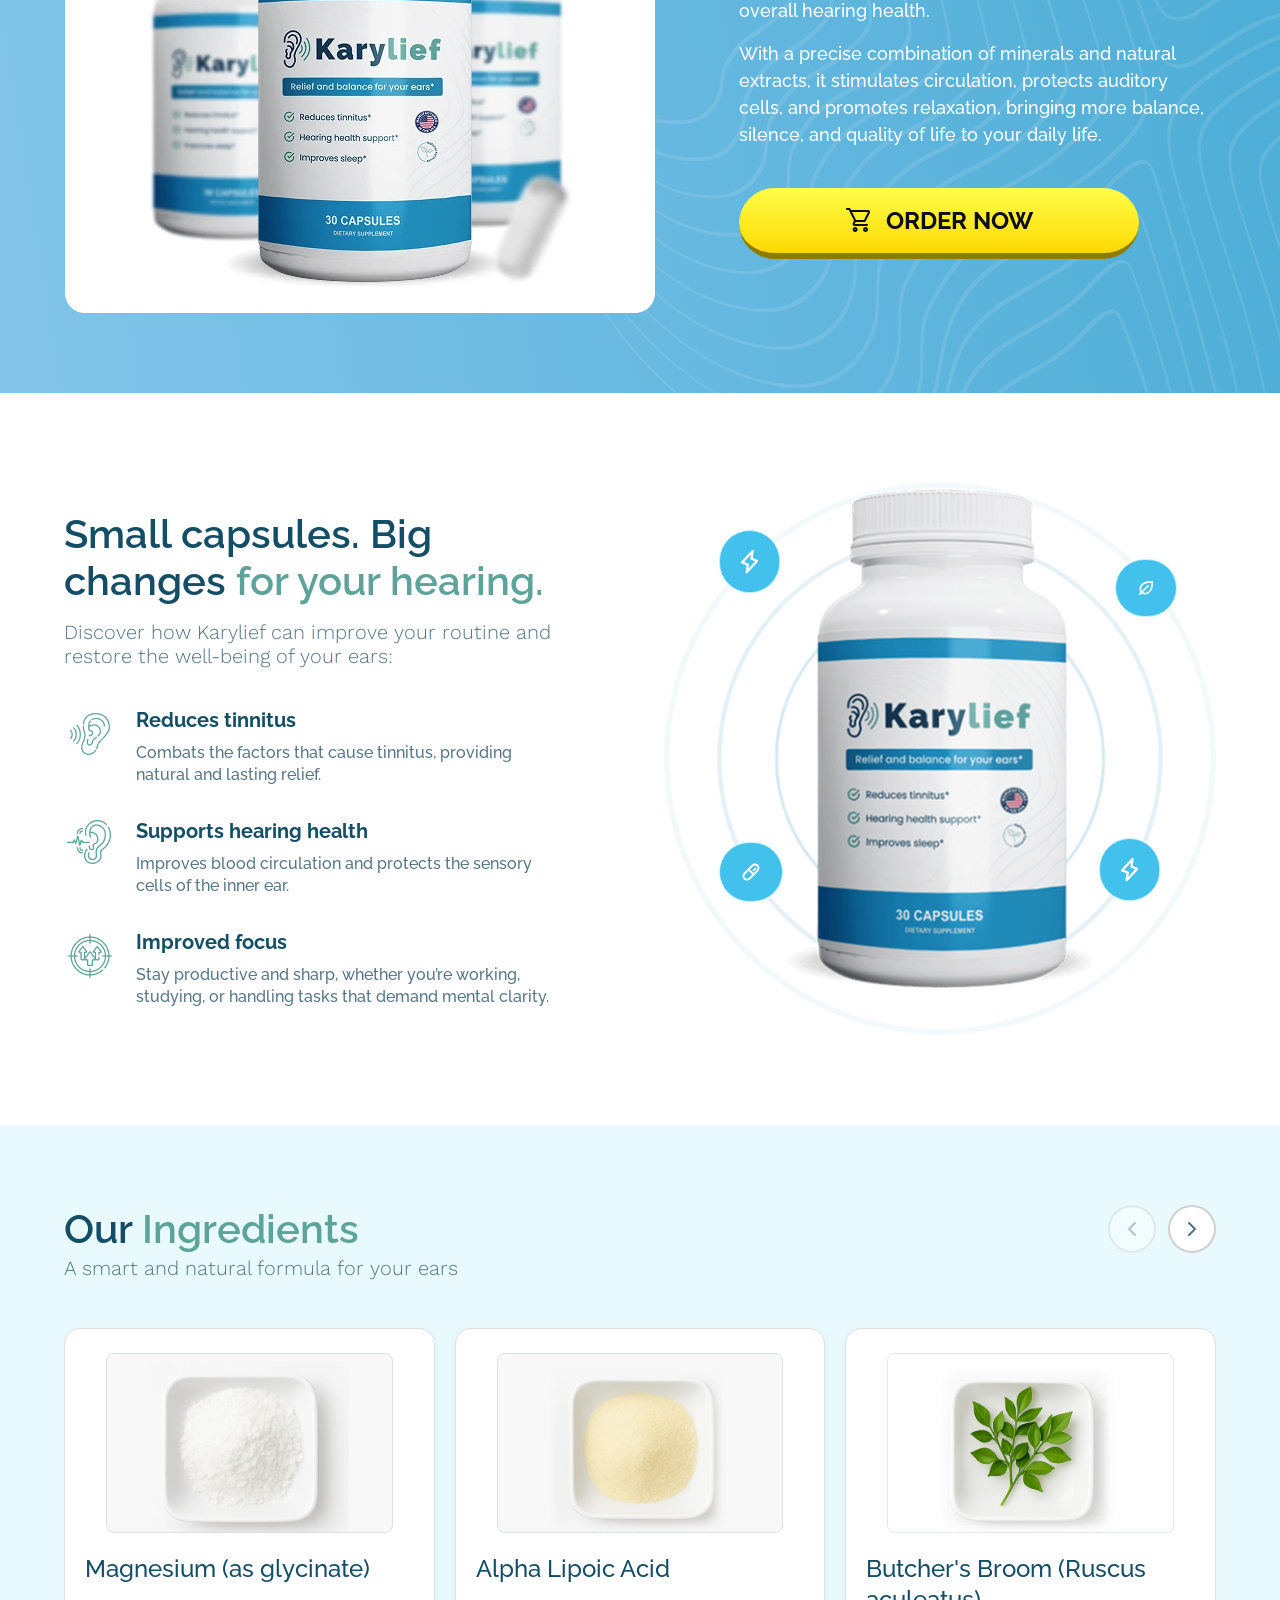
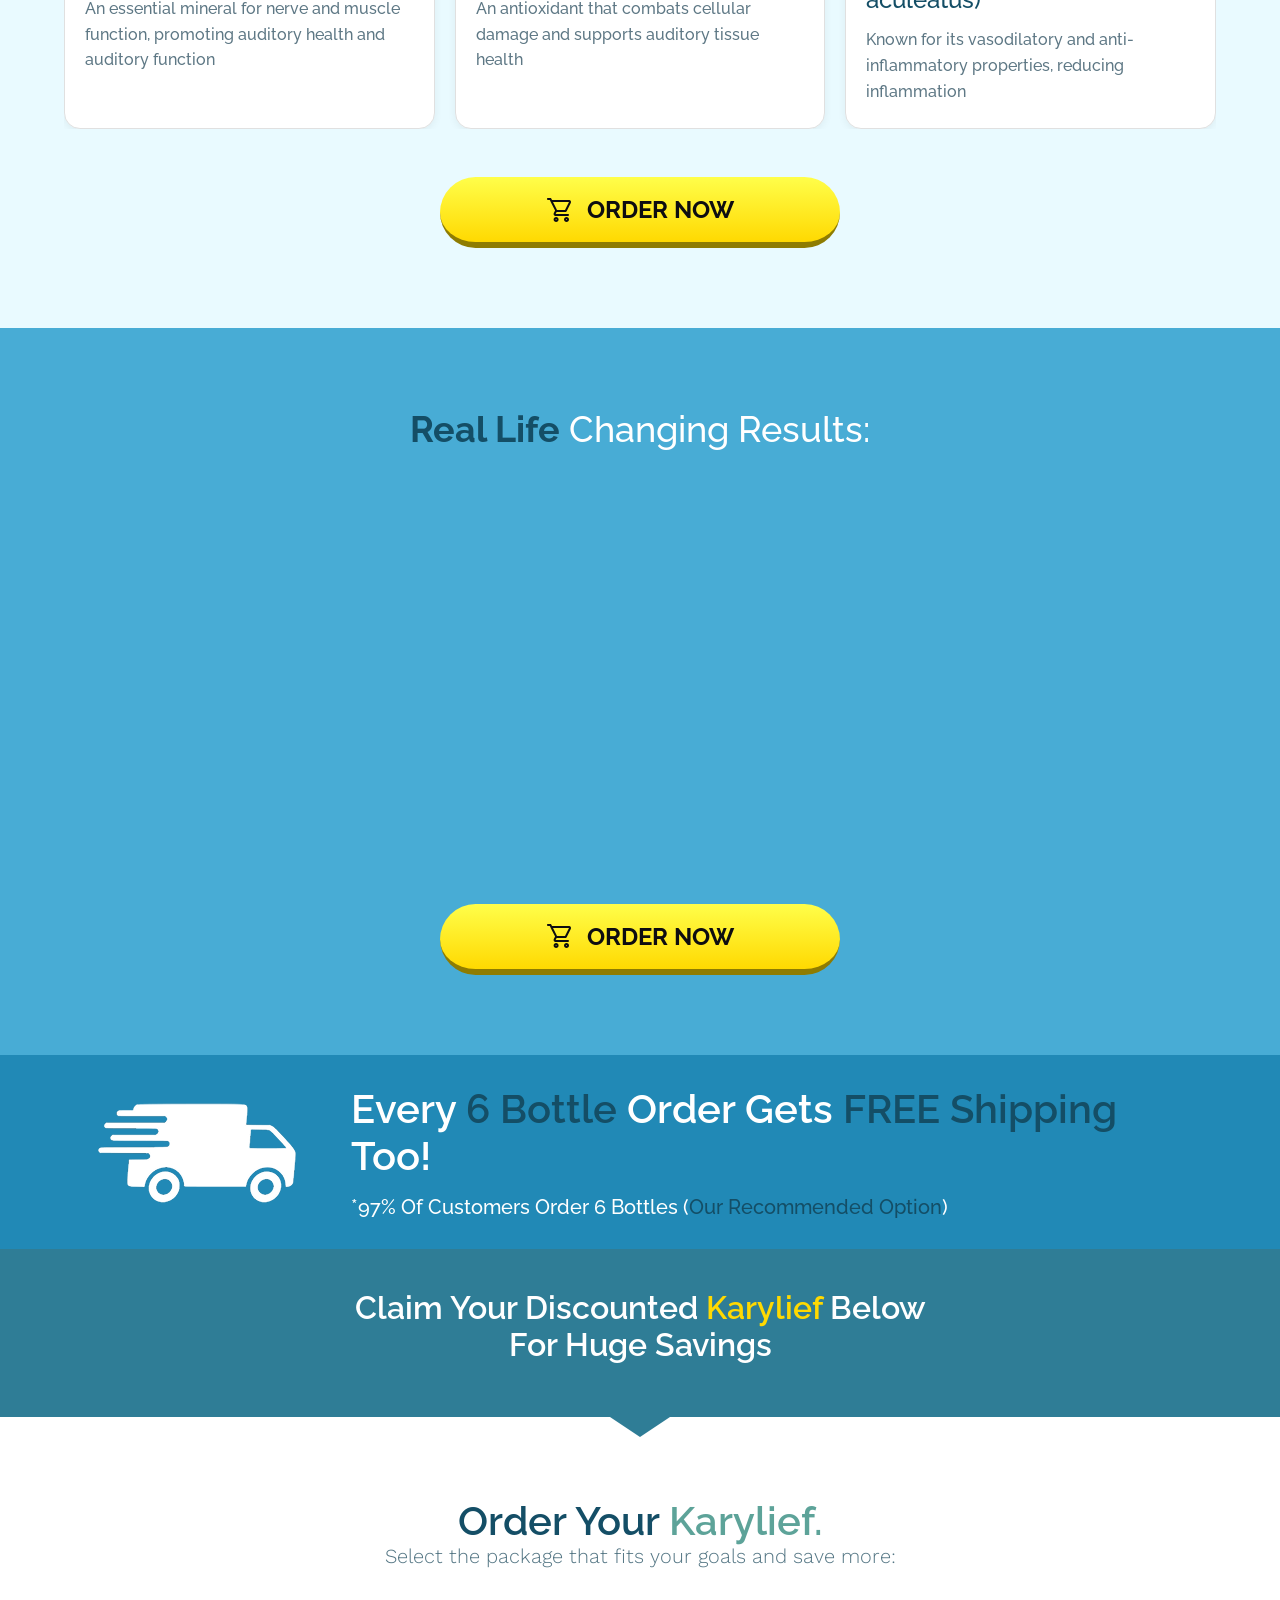
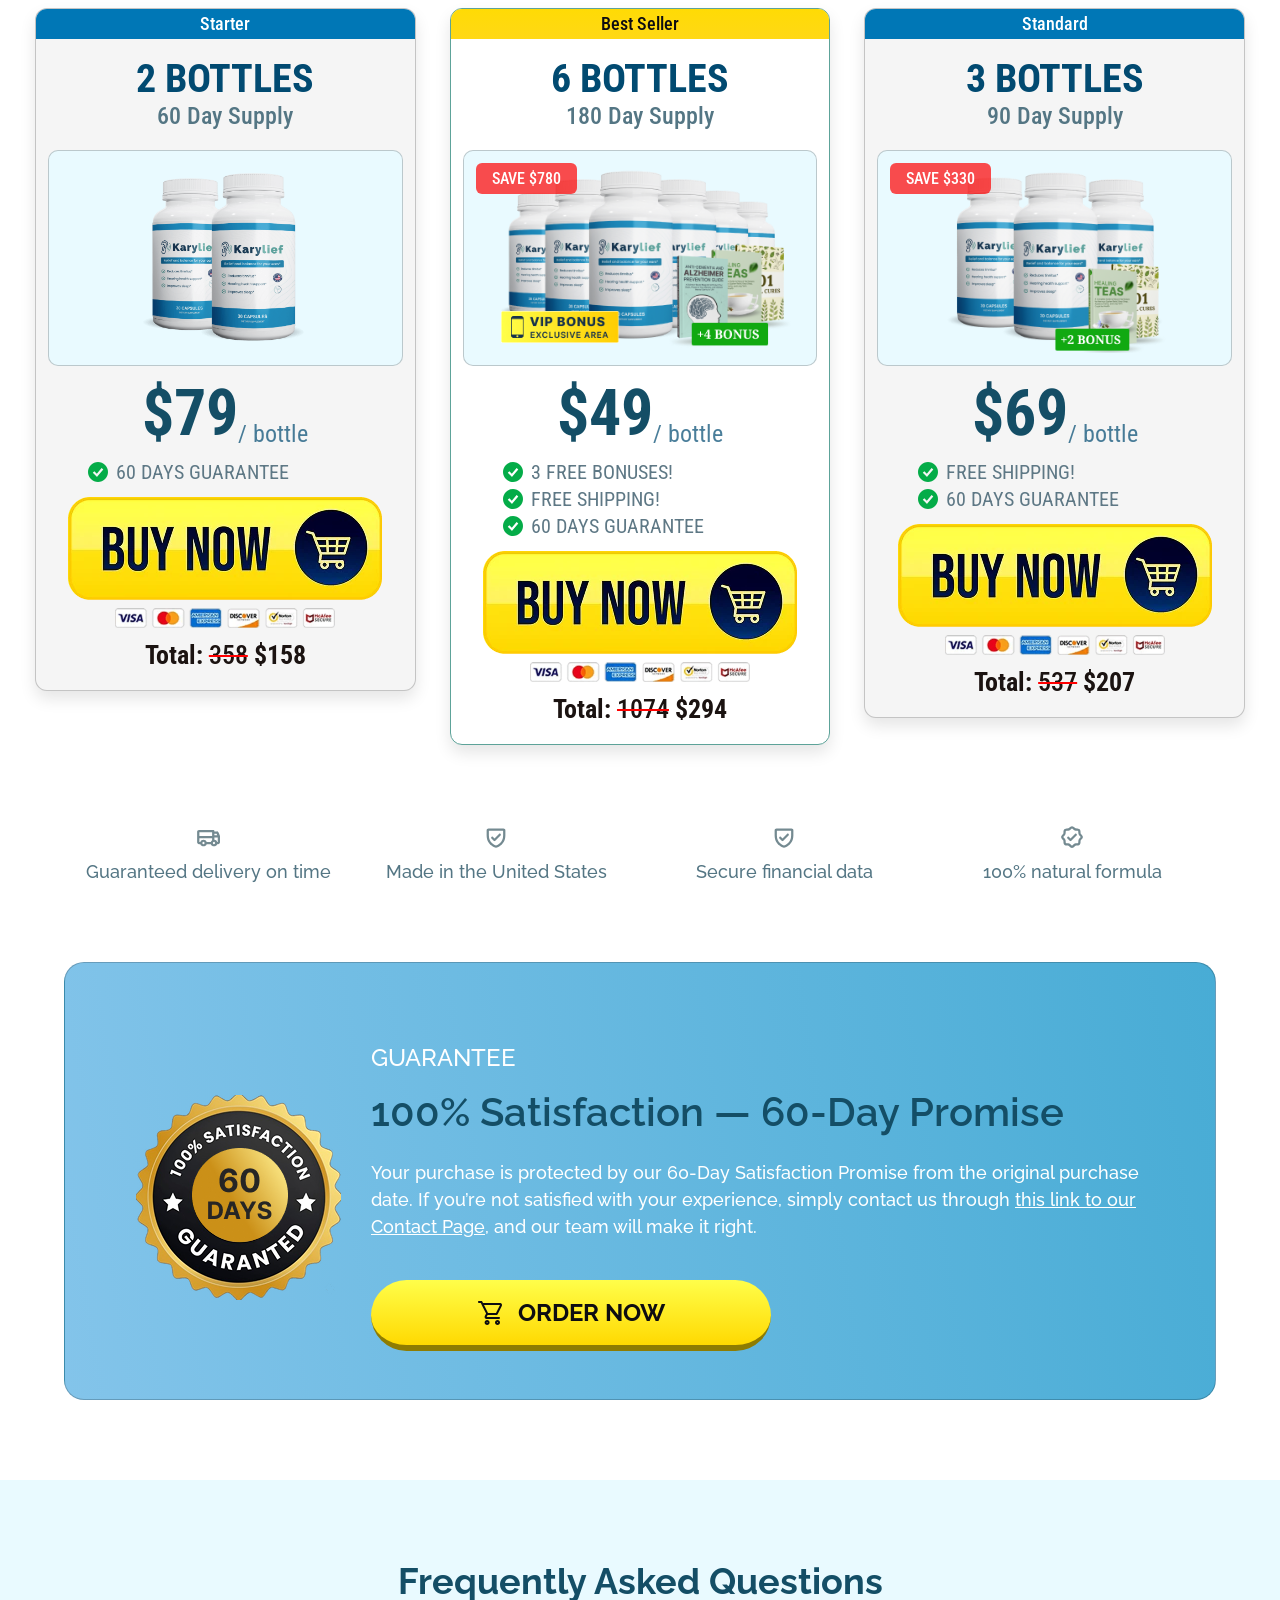
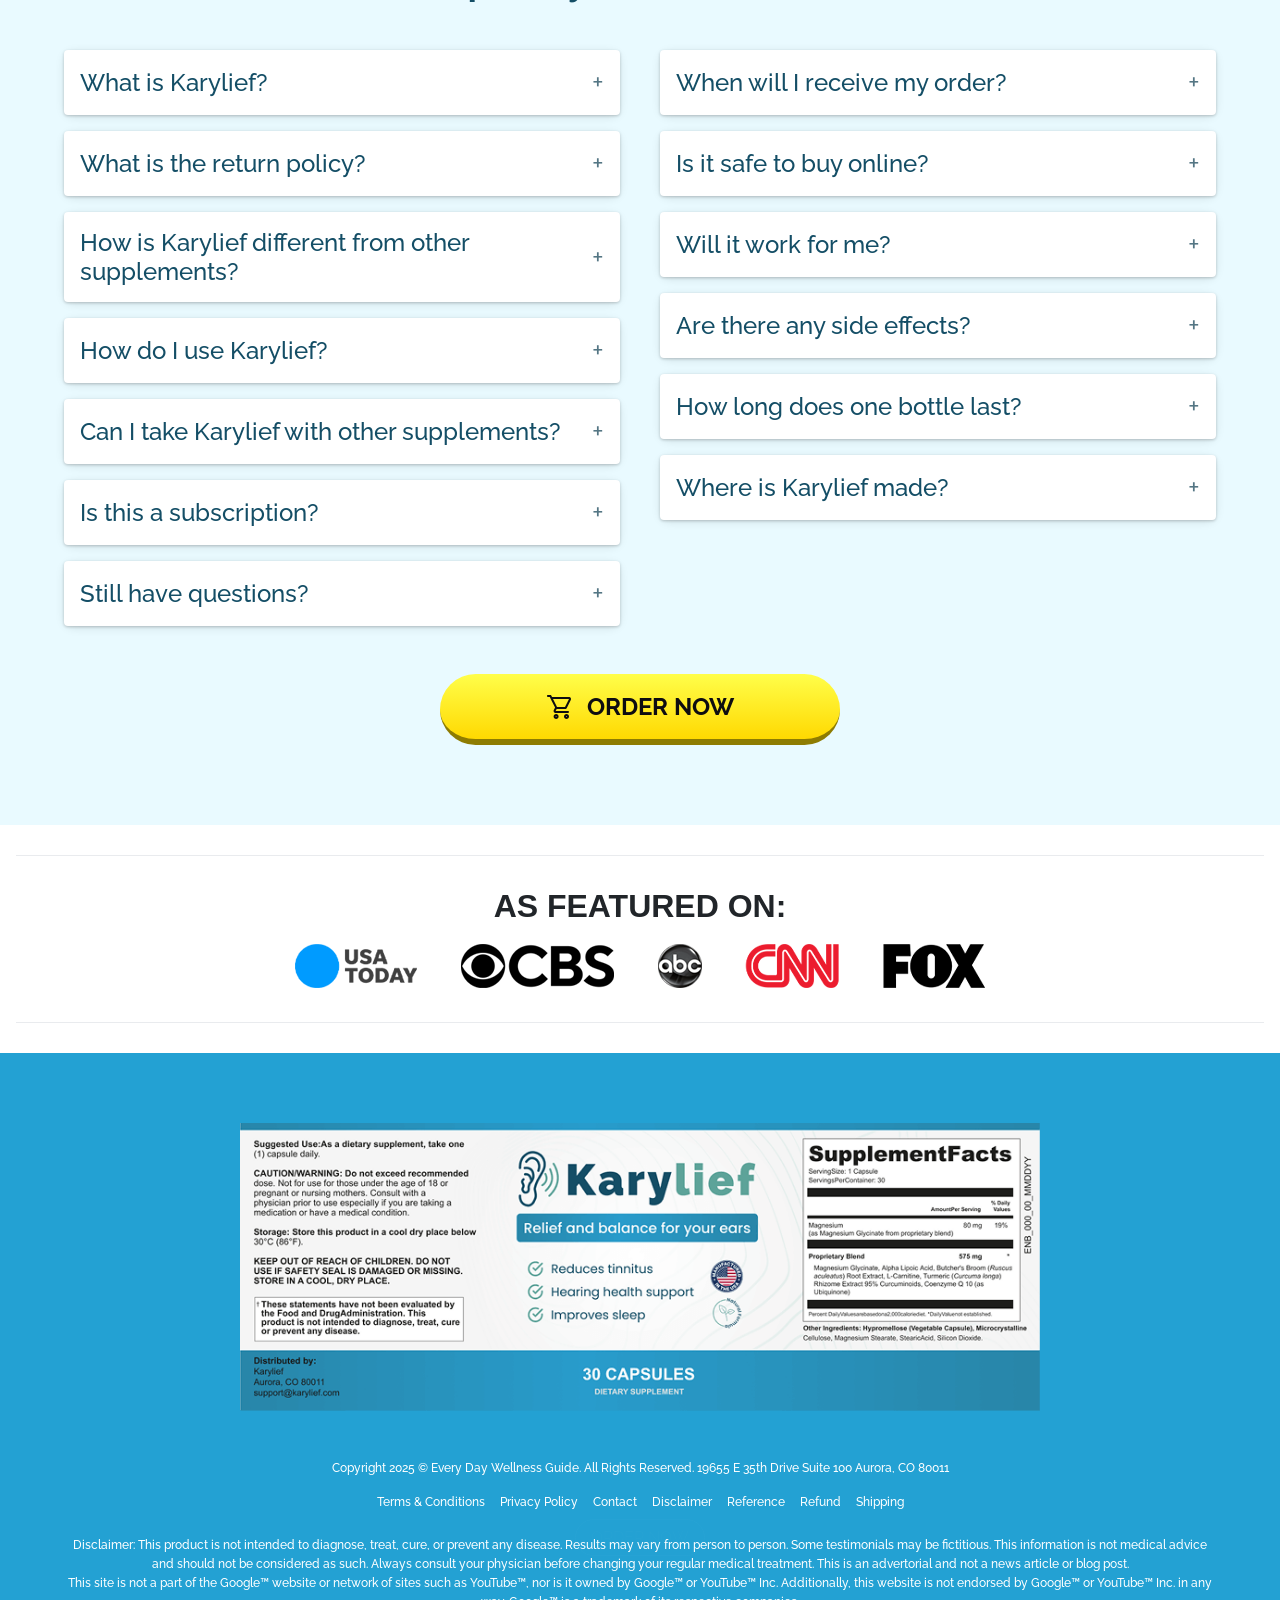
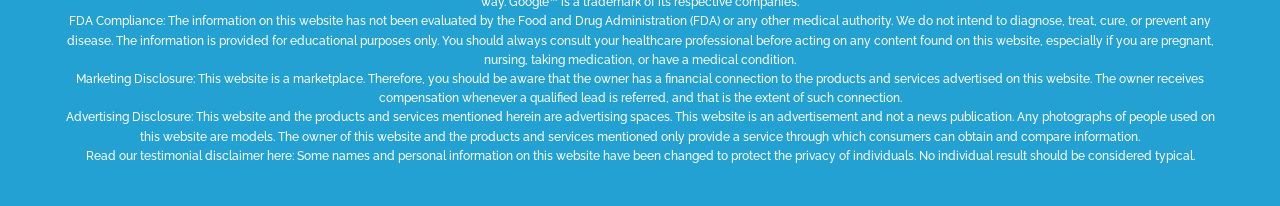
==== commit dbba2348: "Update index.html" ====
--- a/vsl-direct-2/index.html
+++ b/vsl-direct-2/index.html
@@ -896,7 +896,7 @@
 		<script src="assets/js/main.js"></script>
 		<style>
 			.esconder {
-			display: none;
+			display: non;
 			}
 		</style>
 		<script>
@@ -991,4 +991,4 @@
 			})();
 		</script>
 	</body>
-</html>+</html>
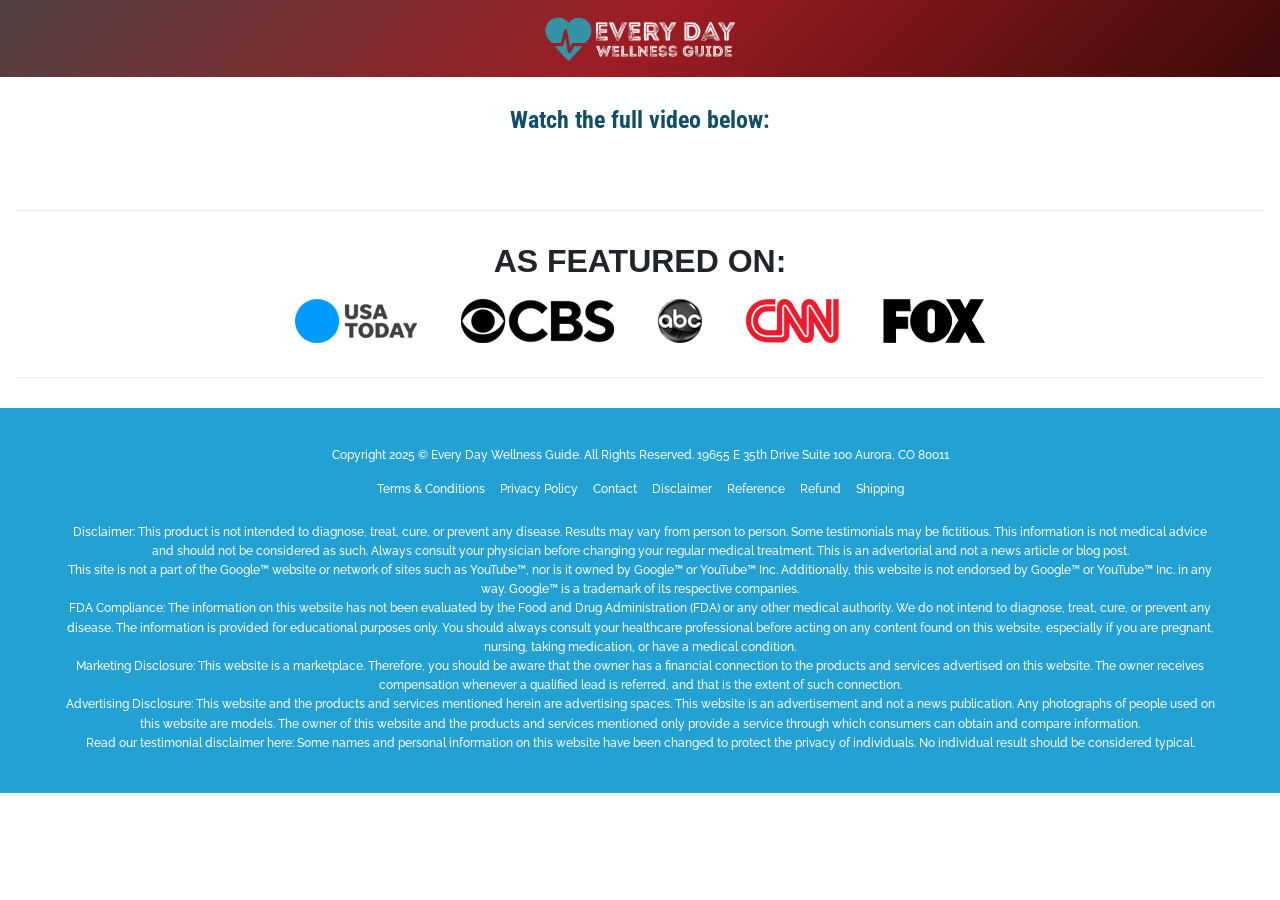
==== commit 8441cdd2: "Add files via upload" ====
--- a/vsl-direct-2/index.html
+++ b/vsl-direct-2/index.html
@@ -8,7 +8,6 @@
 		<link rel="preconnect" href="https://fonts.googleapis.com/" />
 		<link rel="preconnect" href="https://fonts.gstatic.com/" crossorigin />
 		<link href="https://fonts.googleapis.com/css2?family=Raleway:ital,wght@0,100..900;1,100..900&amp;family=Work+Sans:ital,wght@0,100..900;1,100..900&amp;display=swap" rel="stylesheet"/>
-		<link rel="stylesheet" href="assets/css/style.css" />
 		<script>!function(i,n){i._plt=i._plt||(n&&n.timeOrigin?n.timeOrigin+n.now():Date.now())}(window,performance);</script>
 		<link rel="preload" href="https://scripts.converteai.net/528ac277-8029-4ec6-a3db-8da993dd5d9a/ab-test/694aeee87fac75e58d230d9e/player.js" as="script">
 		<link rel="preload" href="https://scripts.converteai.net/lib/js/smartplayer-wc/v4/smartplayer.js" as="script">
@@ -17,58 +16,12 @@
 		<link rel="dns-prefetch" href="https://images.converteai.net">
 		<link rel="dns-prefetch" href="https://m3u8.vturb.net">
 		<link rel="dns-prefetch" href="https://api.vturb.com.br">
-		<!-- SmartPlayer SDK - Carregado apenas UMA VEZ para evitar conflitos -->
-		<script>
-			(function() {
-				var sdkUrl = "https://scripts.converteai.net/lib/js/smartplayer-wc/v4/sdk.js";
-				var existingScript = document.querySelector('script[src="' + sdkUrl + '"]');
-				if (!existingScript) {
-					var s = document.createElement("script");
-					s.src = sdkUrl;
-					s.async = true;
-					s.defer = true;
-					document.head.appendChild(s);
-				}
-			})();
-		</script>
-		<script>
-			const link = 'https://everydaywellnessguide.online/kary/back/';
-			 
-			function setBackRedirect(url) {
-			  let urlBackRedirect = url;
-			  urlBackRedirect = urlBackRedirect =
-				urlBackRedirect.trim() +
-				(urlBackRedirect.indexOf('?') > 0 ? '&' : '?') +
-				document.location.search.replace('?', '').toString();
-			 
-			  history.pushState({}, '', location.href);
-			  history.pushState({}, '', location.href);
-			  history.pushState({}, '', location.href);
-			 
-			  // Intercepta cliques em links para ignorar âncoras
-			  document.addEventListener('click', function(e) {
-				var target = e.target.closest('a');
-				if (target && target.getAttribute('href') && target.getAttribute('href').startsWith('#')) {
-				  // Permite navegação normal para links de âncora
-				  return true;
-				}
-			  }, true);
-			 
-			  window.addEventListener('popstate', function(e) {
-				// Ignora popstate se for navegação de âncora
-				if (location.hash) {
-				  return;
-				}
-				console.log('onpopstate', urlBackRedirect);
-				setTimeout(() => {
-				  location.href = urlBackRedirect;
-				}, 1);
-			  });
+		<link rel="stylesheet" href="assets/css/style.css" />
+		<style>
+			.esconder {
+			display: none;
 			}
-			 
-			setBackRedirect(link);
-			 
-		</script>
+		</style>
 		<script>
 			window.pixelId = "69442f99e95dbc262ca5c823";
 			var a = document.createElement("script");
@@ -89,10 +42,10 @@
 		<!-- Google tag (gtag.js) -->
 		<script async src="https://www.googletagmanager.com/gtag/js?id=G-CM9JYLBCSZ"></script>
 		<script>
-			window.dataLayer = window.dataLayer || [];
-			function gtag(){dataLayer.push(arguments);}
-			gtag('js', new Date());		
-			gtag('config', 'G-CM9JYLBCSZ');
+ 		 window.dataLayer = window.dataLayer || [];
+ 		 function gtag(){dataLayer.push(arguments);}
+ 		 gtag('js', new Date());		
+ 		 gtag('config', 'G-CM9JYLBCSZ');
 		</script>
 	</head>
 	<body>
@@ -107,8 +60,8 @@
 		<main class="pdh center">
 			<div class="container">
 				<h1>Watch the full video below:</h1>
-				<vturb-smartplayer id="ab-69443f7076990ab694f41bcc" style="display: block; margin: 0 auto; width: 100%; "></vturb-smartplayer>
-				<script type="text/javascript"> var s=document.createElement("script"); s.src="https://scripts.converteai.net/528ac277-8029-4ec6-a3db-8da993dd5d9a/ab-test/69443f7076990ab694f41bcc/player.js", s.async=!0,document.head.appendChild(s); </script>
+				<vturb-smartplayer id="ab-694aeee87fac75e58d230d9e" style="display: block; margin: 0 auto; width: 100%; "></vturb-smartplayer>
+				<script type="text/javascript"> var s=document.createElement("script"); s.src="https://scripts.converteai.net/528ac277-8029-4ec6-a3db-8da993dd5d9a/ab-test/694aeee87fac75e58d230d9e/player.js", s.async=!0,document.head.appendChild(s); </script>
 			</div>
 		</main>
 		<div class="esconder">
@@ -436,31 +389,11 @@
 					<h2><b>Real Life</b> Changing Results:</h2>
 					<span class="aval wk">
 					</span>
-					<div class="videos-grid">
-						<div class="video-card">
-							<script type="text/javascript"> var s=document.createElement("script"); s.src="https://scripts.converteai.net/lib/js/smartplayer-wc/v4/sdk.js", s.async=!0,document.head.appendChild(s); </script> 
-							<div id="ifr_694b57a887bdd2a5aeac9194_wrapper" style="margin: 0 auto; width: 100%; max-width: 400px;">
-								<div style="position: relative; padding: 133.33333333333331% 0 0 0;" id="ifr_694b57a887bdd2a5aeac9194_aspect"> <iframe frameborder="0" allowfullscreen src="about:blank" id="ifr_694b57a887bdd2a5aeac9194" style="position: absolute; top: 0; left: 0; width: 100%; height: 100%;" referrerpolicy="origin" onload=" this.onload=null, this.src='https://scripts.converteai.net/528ac277-8029-4ec6-a3db-8da993dd5d9a/players/694b57a887bdd2a5aeac9194/v4/embed.html' +(location.search||'?') +'&vl=' +encodeURIComponent(location.href)"></iframe> </div>
-							</div>
-						</div>
-						<div class="video-card">
-							<script type="text/javascript"> var s=document.createElement("script"); s.src="https://scripts.converteai.net/lib/js/smartplayer-wc/v4/sdk.js", s.async=!0,document.head.appendChild(s); </script> 
-							<div id="ifr_694b57a190b70171e37ca1f2_wrapper" style="margin: 0 auto; width: 100%; max-width: 400px;">
-								<div style="position: relative; padding: 133.33333333333331% 0 0 0;" id="ifr_694b57a190b70171e37ca1f2_aspect"> <iframe frameborder="0" allowfullscreen src="about:blank" id="ifr_694b57a190b70171e37ca1f2" style="position: absolute; top: 0; left: 0; width: 100%; height: 100%;" referrerpolicy="origin" onload=" this.onload=null, this.src='https://scripts.converteai.net/528ac277-8029-4ec6-a3db-8da993dd5d9a/players/694b57a190b70171e37ca1f2/v4/embed.html' +(location.search||'?') +'&vl=' +encodeURIComponent(location.href)"></iframe> </div>
-							</div>
-						</div>
-						<div class="video-card">
-							<script type="text/javascript"> var s=document.createElement("script"); s.src="https://scripts.converteai.net/lib/js/smartplayer-wc/v4/sdk.js", s.async=!0,document.head.appendChild(s); </script> 
-							<div id="ifr_694b57aca54e8f46c188cfd4_wrapper" style="margin: 0 auto; width: 100%; max-width: 400px;">
-								<div style="position: relative; padding: 133.33333333333331% 0 0 0;" id="ifr_694b57aca54e8f46c188cfd4_aspect"> <iframe frameborder="0" allowfullscreen src="about:blank" id="ifr_694b57aca54e8f46c188cfd4" style="position: absolute; top: 0; left: 0; width: 100%; height: 100%;" referrerpolicy="origin" onload=" this.onload=null, this.src='https://scripts.converteai.net/528ac277-8029-4ec6-a3db-8da993dd5d9a/players/694b57aca54e8f46c188cfd4/v4/embed.html' +(location.search||'?') +'&vl=' +encodeURIComponent(location.href)"></iframe> </div>
-							</div>
-						</div>
-						<div class="video-card">
-							<script type="text/javascript"> var s=document.createElement("script"); s.src="https://scripts.converteai.net/lib/js/smartplayer-wc/v4/sdk.js", s.async=!0,document.head.appendChild(s); </script> 
-							<div id="ifr_694b57a4f757812677c36523_wrapper" style="margin: 0 auto; width: 100%; max-width: 400px;">
-								<div style="position: relative; padding: 133.33333333333331% 0 0 0;" id="ifr_694b57a4f757812677c36523_aspect"> <iframe frameborder="0" allowfullscreen src="about:blank" id="ifr_694b57a4f757812677c36523" style="position: absolute; top: 0; left: 0; width: 100%; height: 100%;" referrerpolicy="origin" onload=" this.onload=null, this.src='https://scripts.converteai.net/528ac277-8029-4ec6-a3db-8da993dd5d9a/players/694b57a4f757812677c36523/v4/embed.html' +(location.search||'?') +'&vl=' +encodeURIComponent(location.href)"></iframe> </div>
-							</div>
-						</div>
+					<div class="videos-grid" data-lazy-videos="true">
+						<div class="video-card" data-video-id="694b57a887bdd2a5aeac9194"></div>
+						<div class="video-card" data-video-id="694b57a190b70171e37ca1f2"></div>
+						<div class="video-card" data-video-id="694b57aca54e8f46c188cfd4"></div>
+						<div class="video-card" data-video-id="694b57a4f757812677c36523"></div>
 					</div>
 					<a href="#kits" class="btn">Order Now</a>
 				</div>
@@ -894,100 +827,139 @@
 			</div>
 		</footer>
 		<script src="assets/js/main.js"></script>
-		<style>
-			.esconder {
-			display: non;
-			}
-		</style>
 		<script>
 			var listPitch = {
 			  '694aee9eb6c0dcc467226950': { delay: 2320, utm: 'utm_content=vslA' },
 			  '694aee9bb6c0dcc467226936': { delay: 1672, utm: 'utm_content=vslB' }
 			};
-			 
+			
 			var alreadyInitialized = false;
-			 
+			
 			var updateLinksWithUTM = function(utmParam) {
 			  var links = document.querySelectorAll('a[href]:not([href*="#"])');
 			  var separator = '?';
 			  var queryString = separator + utmParam;
 			  for (var i = 0; i < links.length; i++) {
-				var link = links[i];
-				if (link.href.indexOf(utmParam) !== -1) continue;
-				if(utmParam === undefined) return
-				var baseUrl = link.href.split('?')[0];
-				link.href = baseUrl + queryString;
+			    var link = links[i];
+			    if (link.href.indexOf(utmParam) !== -1) continue;
+			    if(utmParam === undefined) return
+			    var baseUrl = link.href.split('?')[0];
+			    link.href = baseUrl + queryString;
 			  }
 			};
-			 
+			
 			document.addEventListener('player:ready', function(event) {
 			  if (alreadyInitialized) return;
-			 
+			
 			  var detail = event.detail || {};
 			  var config = detail.config || {};
 			  var player = detail.player || document.querySelector('vturb-smartplayer');
 			  var playerId = config.id;
 			  var pitchConfig = listPitch[playerId];
-			 
+			
 			  if (!playerId || !pitchConfig) return;
-			 
+			
 			  alreadyInitialized = true;
-			 
+			
 			  player.displayHiddenElements(pitchConfig.delay, ['.esconder'], { persist: true });
 			  //updateLinksWithUTM(pitchConfig.utm);
 			});
-			 
-		</script>
-		<script>
-			(function () {
-			  const POLL_MS = 500;
 			
-			  function getStorageKey() {
-				const url = new URL(window.location.href);
-				const current = url.searchParams.get("utm_source");
-				if (current === "FB") return "lead";
-				if (current === "google") return "lead-google";
-				return null;
+			// Carregamento atrasado dos vídeos em iframe
+			(function() {
+			  var videosLoaded = false;
+			  var sdkLoaded = false;
+			  var pageLoaded = false;
+			  var playerReady = false;
+			  
+			  function loadVideoSDK() {
+			    if (sdkLoaded) return;
+			    sdkLoaded = true;
+			    var s = document.createElement("script");
+			    s.src = "https://scripts.converteai.net/lib/js/smartplayer-wc/v4/sdk.js";
+			    s.async = true;
+			    document.head.appendChild(s);
 			  }
-			
-			  function getLeadId(storageKey) {
-				if (!storageKey) return null;
-				const raw = localStorage.getItem(storageKey);
-				if (!raw) return null;
-				try {
-				  const obj = JSON.parse(raw);
-				  return obj && obj._id ? String(obj._id) : null;
-				} catch {
-				  return null;
-				}
+			  
+			  function loadVideo(videoId, container) {
+			    var wrapperId = 'ifr_' + videoId + '_wrapper';
+			    var aspectId = 'ifr_' + videoId + '_aspect';
+			    var iframeId = 'ifr_' + videoId;
+			    
+			    var wrapper = document.createElement('div');
+			    wrapper.id = wrapperId;
+			    wrapper.style.cssText = 'margin: 0 auto; width: 100%; max-width: 400px;';
+			    
+			    var aspect = document.createElement('div');
+			    aspect.id = aspectId;
+			    aspect.style.cssText = 'position: relative; padding: 133.33333333333331% 0 0 0;';
+			    
+			    var iframe = document.createElement('iframe');
+			    iframe.id = iframeId;
+			    iframe.frameBorder = '0';
+			    iframe.allowFullscreen = true;
+			    iframe.src = 'about:blank';
+			    iframe.style.cssText = 'position: absolute; top: 0; left: 0; width: 100%; height: 100%;';
+			    iframe.referrerPolicy = 'origin';
+			    iframe.onload = function() {
+			      this.onload = null;
+			      this.src = 'https://scripts.converteai.net/528ac277-8029-4ec6-a3db-8da993dd5d9a/players/' + videoId + '/v4/embed.html' + (location.search || '?') + '&vl=' + encodeURIComponent(location.href);
+			    };
+			    
+			    aspect.appendChild(iframe);
+			    wrapper.appendChild(aspect);
+			    container.appendChild(wrapper);
 			  }
-			
-			  function applyUtmIfNeeded() {
-				const url = new URL(window.location.href);
-				const current = url.searchParams.get("utm_source");
-				const storageKey = getStorageKey();
-				const id = getLeadId(storageKey);
-				if (!id) return false;
-			
-				let desired = null;
-				if (current === "FB") {
-				  desired = "FBjLj" + id;
-				} else if (current === "google") {
-				  desired = "googlejLj" + id;
-				}
-			
-				if (!desired) return false; 
-			
-				url.searchParams.set("utm_source", desired);
-				window.location.replace(url.toString());
-				return true;
+			  
+			  function loadAllVideos() {
+			    if (videosLoaded) return;
+			    videosLoaded = true;
+			    
+			    loadVideoSDK();
+			    
+			    var videoCards = document.querySelectorAll('.videos-grid[data-lazy-videos="true"] .video-card[data-video-id]');
+			    videoCards.forEach(function(card) {
+			      var videoId = card.getAttribute('data-video-id');
+			      if (videoId && !card.querySelector('iframe')) {
+			        loadVideo(videoId, card);
+			      }
+			    });
 			  }
-			
-			  if (applyUtmIfNeeded()) return;
-			
-			  const interval = setInterval(() => {
-				if (applyUtmIfNeeded()) clearInterval(interval);
-			  }, POLL_MS);
+			  
+			  function tryLoadVideos() {
+			    // Carrega os vídeos apenas após a página estar completamente carregada E o player principal estar pronto
+			    if (pageLoaded && playerReady && !videosLoaded) {
+			      // Pequeno delay adicional para garantir que tudo está estável
+			      setTimeout(function() {
+			        loadAllVideos();
+			      }, 500);
+			    }
+			  }
+			  
+			  // Aguarda o carregamento completo da página
+			  if (document.readyState === 'complete') {
+			    pageLoaded = true;
+			    tryLoadVideos();
+			  } else {
+			    window.addEventListener('load', function() {
+			      pageLoaded = true;
+			      tryLoadVideos();
+			    });
+			  }
+			  
+			  // Aguarda o player principal estar pronto
+			  document.addEventListener('player:ready', function(event) {
+			    playerReady = true;
+			    tryLoadVideos();
+			  });
+			  
+			  // Fallback: se após 5 segundos ainda não carregou, força o carregamento
+			  setTimeout(function() {
+			    if (!videosLoaded && pageLoaded) {
+			      playerReady = true;
+			      tryLoadVideos();
+			    }
+			  }, 5000);
 			})();
 		</script>
 	</body>
